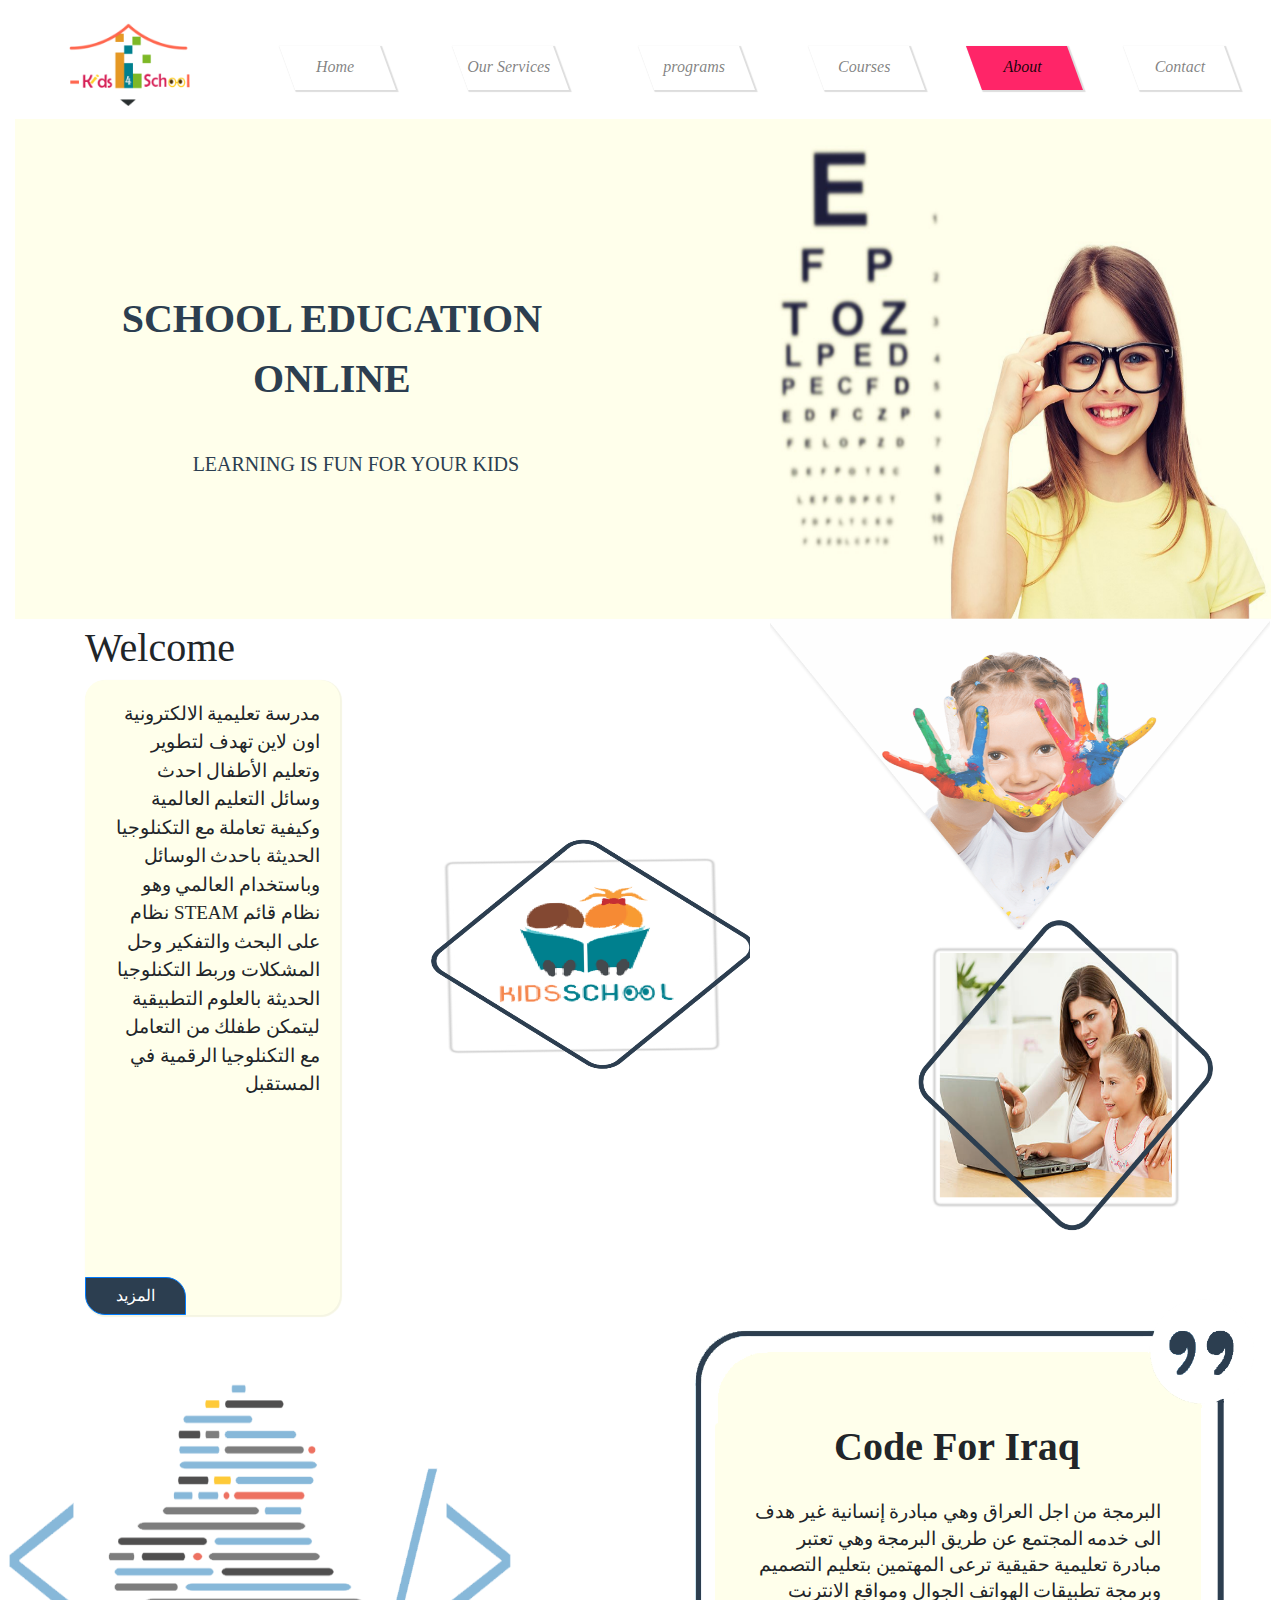
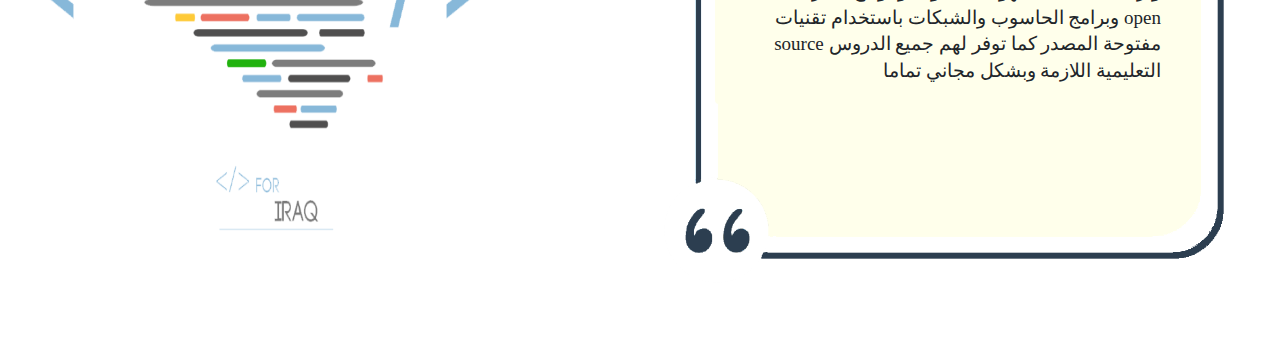
==== other page/about.html @ fe158fff "design about page for website" ====
<!doctype html>
<html lang="en">

<head>
    <!-- Required meta tags -->
    <meta charset="utf-8">
    <meta name="viewport" content="width=device-width, initial-scale=1, shrink-to-fit=no">

    <!--  CSS link -->
    <link rel="stylesheet" href="../layout/css/bootstrap.min.css">
    <link rel="stylesheet" href="../layout/css/main.css">
    <link rel="stylesheet" href="../layout/css/responsive.css">
    <title>Home</title>
</head>

<body>

    <!--start navbar -->
    <nav class="navbar navbar-expand-lg navbar-light bg-light">
        <a class="navbar-brand"> <img src="../layout/image/logo-1.png" alt=""></a>
        <button class="navbar-toggler" type="button" data-toggle="collapse" data-target="#navbarSupportedContent" aria-controls="navbarSupportedContent" aria-expanded="false" aria-label="Toggle navigation">
      <span class="navbar-toggler-icon"></span>
    </button>

        <div class="collapse navbar-collapse" id="navbarSupportedContent">
            <ul class="navbar-nav mr-auto">
                <li class="nav-item ">
                    <a class="nav-link" href="../index.html"><span class="parallelogram"></span><p class="txt">Home</p> </a>
                </li>
                <li class="nav-item">
                    <a class="nav-link" href="#"><span class="parallelogram "></span> <p class="txt">Our Services</p></span></a>
                </li>
                <li class="nav-item">
                    <a class="nav-link" href="#"><span class="parallelogram"></span> <p class="txt">programs</p></span></a>
                </li>
                <li class="nav-item">
                    <a class="nav-link" href="#"><span class="parallelogram"></span> <p class="txt">Courses</p></span></a>
                </li>
                <li class="nav-item active">
                    <a class="nav-link" href="#"><span class="parallelogram-active"></span> <p class="txt">About</p></span></a>
                </li>
                <li class="nav-item">
                    <a class="nav-link" href="#"><span class="parallelogram"></span> <p class="txt">Contact</p></span></a>
                </li>

            </ul>

        </div>
    </nav>
    <!--end navbar-->
    <!--start silder  -->
    <div class="container-fluid">
        <div class="slider-about">
            <div class="row">
                <div class="col-lg-1"></div>
                <div class="col-md-6 col-lg-6 col-sm-6">
                    <div class="overlay justify-content-sm-center">
                        <span class="title">
                        SCHOOL EDUCATION
                        <br>
                      <center>ONLINE</center>  
                 </span>
                        <p class="txt-overlay">
                            LEARNING IS FUN FOR YOUR KIDS
                        </p>
                    </div>
                </div>

                <img src="../layout/image/Image -1.png" alt="">
            </div>

        </div>
    </div>
    <!--end silder-->
    <!--start card-->
    <div class="card_about">
        <div class="container">
            <div class="row">

                <div class="col-sm-6 col-lg-3">
                    <div class="card_info">
                        <span class="title"><h1> Welcome</h1></span>
                        <div class="card">
                            <div class="card-body">
                                <p>
                                    مدرسة تعليمية الالكترونية اون لاين تهدف لتطوير وتعليم الأطفال احدث وسائل التعليم العالمية وكيفية تعاملة مع التكنلوجيا الحديثة باحدث الوسائل وباستخدام العالمي وهو نظام STEAM نظام قائم على البحث والتفكير وحل المشكلات وربط التكنلوجيا الحديثة بالعلوم التطبيقية
                                    ليتمكن طفلك من التعامل مع التكنلوجيا الرقمية في المستقبل
                                    <br>
                                    <br>
                                    <br>
                                    <br>
                                    <br>
                                    <br>
                                </p>



                            </div>

                            <button type="button" class="btn btn-primary">المزيد</button>
                        </div>
                    </div>
                </div>
                <div class="col-sm-6 col-lg-4">
                    <div class="card_img">
                        <div class="card">
                            <div class="card-body">

                                <img src="../layout/image/4.png"> </div>
                        </div>
                    </div>
                </div>
                <div class="col-sm-6 col-lg-4">
                    <div class="card_img2">
                        <div class="card">
                            <div class="card-body">
                                <img src="../layout/image/1.png" alt="">
                                <div class="img2">
                                    <img src="../layout/image/3.png" alt="">
                                </div>

                            </div>
                        </div>
                    </div>
                </div>
            </div>
        </div>
        <!--about code for iraq start -->
        <div class="code_info">
            <div class="container">
                <div class="row">
                    <div class="col-lg-6 col-sm-6">
                        <div class="logo">
                            <img src="../layout/image/asset-5.png" alt="">
                        </div>
                    </div>
                    <div class="col-lg-6 col-sm-6">
                        <div class="card-about-code">
                            <img src="../layout/image/11.png" alt="">
                        </div>
                        <div class="card">
                            <h1>Code For Iraq</h1>

                            <div class="card-body">
                                البرمجة من اجل العراق وهي مبادرة إنسانية غير هدف الى خدمه المجتمع عن طريق البرمجة وهي تعتبر مبادرة تعليمية حقيقية ترعى المهتمين بتعليم التصميم وبرمجة تطبيقات الهواتف الجوال ومواقع الانترنت وبرامج الحاسوب والشبكات باستخدام تقنيات open source مفتوحة المصدر
                                كما توفر لهم جميع الدروس التعليمية اللازمة وبشكل مجاني تماما
                            </div>
                        </div>
                    </div>

                </div>
            </div>
        </div>
---- layout/css/main.css ----
/*colors
1-#FF2568
2- #D72258
3-
4-
5-
*/


/* home style */


/*start navbar */

.navbar-expand-lg {
    background-color: #FFFFFF !important;
    margin-left: 50px;
    margin-right: 50px;
    padding-left: 15px;
    padding-right: 15px
}

.navbar-expand-lg .navbar-brand img {
    width: 130px;
}

.navbar-expand-lg .nav-item .nav-link {
    text-align: center;
}

.navbar-expand-lg .nav-item .nav-link .parallelogram-active {
    position: absolute;
    width: 100.95px;
    height: 44.08px;
    transform: skew(20deg);
    background-color: #FF2568;
    box-shadow: 1px 1px 1px 1px #DDD;
    margin-top: 23px;
}

.navbar-expand-lg .nav-item .nav-link .parallelogram {
    position: absolute;
    width: 100.95px;
    height: 44.08px;
    margin-top: 23px;
    transform: skew(20deg);
    background-color: #FFFFFF;
    box-shadow: 1px 1px 1px 1px #DDD;
}

.navbar-expand-lg .nav-item .txt {
    font-style: oblique;
    font-family: Hacen Promoter;
    margin-top: 32px;
    position: relative;
    margin-left: 97px;
}


/*start silder */

.slider img {
    width: 100%;
    height: 500px;
}

.slider .overlay {
    position: absolute;
    top: 170px;
}

.slider .overlay .title {
    font-size: 40px;
    font-weight: 900;
    font-family: Cooper;
    color: #2C3E50;
}

.slider .overlay .txt-overlay {
    font-family: Ebrima;
    font-size: 20px;
    top: 160px;
    position: absolute;
    color: #2C3E50;
    margin-left: 71px;
}


/*start home card */

.card_project {
    margin-top: -67px;
}

.card_project .card {
    border-radius: 10px;
    box-shadow: 2.5px 2.5px 2.5px 2.5px #ddd;
    margin-bottom: 20px;
    width: 300px;
    height: 200px;
    margin-left: -12px;
}

.card_project .card .card-body img {
    width: 300px;
    height: 200px;
    margin-right: 12px;
    margin-top: -10px;
}


/*===========================================================================================*/


/*start about page */


/*start slider-about */

.slider-about {
    background-color: #ffffeb;
}

.slider-about img {
    width: 41%;
    height: 500px;
}

.slider-about .overlay {
    position: absolute;
    top: 170px;
}

.slider-about .overlay .title {
    font-size: 40px;
    font-weight: 900;
    font-family: Cooper;
    color: #2C3E50;
}

.slider-about .overlay .txt-overlay {
    font-family: Ebrima;
    font-size: 20px;
    top: 160px;
    position: absolute;
    color: #2C3E50;
    margin-left: 71px;
}


/* end slider-about */


/*start card-info */

.card_about .card_info {
    margin-top: 5px;
}

.card_about .card_info .title {
    font-weight: bold;
    font-family: Cooper;
}

.card_about .card_info .card {
    border: 0px;
    box-shadow: 1px 1px 1px 1px #f5f5e3;
    background-color: #ffffeb;
    border-radius: 20px;
}

.card_about .card_info .card .card-body {
    text-align: end;
    font-style: normal;
    font-size: 19px;
    font-family: Hacen Liner XXL;
    padding-left: 23px;
}

.card_about .card_info .card .btn-primary {
    width: 101px;
    background-color: #2C3E50 !important;
    border-radius: 0px 20px 0px 20px;
    color: #ffffff;
}

.card_about .card_img .card {
    border: 0px;
}

.card_about .card_img .card .card-body img {
    width: 343px;
    height: 245px;
    margin-top: 193px;
    margin-left: 28px;
}

.card_about .card_img2 .card {
    border: 0px;
}

.card_about .card_img2 .card .card-body img {
    width: 500px;
    margin-top: -21px;
    height: 312px;
    margin-left: 0px;
}

.card_about .card_img2 .card .card-body .img2 img {
    width: 297px;
    height: 320px;
    margin-top: -16px;
    margin-left: 146px;
}

.card_about .code_info .card-about-code img {
    width: 700px;
    margin-top: -70px;
    margin-left: -45px
}

.card_about .code_info .card {
    margin-top: -402px;
    margin-top: -522px;
    width: 484px;
    padding-left: 18px;
    padding-right: 18px;
    text-align: end;
    border: 0px;
    margin-left: 120px;
    background-color: #ffffeb;
    margin-left: 60px;
}

.card_about .code_info .card h1 {
    text-align: center;
    font-family: Cooper;
    font-weight: bold;
}

.card_about .code_info .card .card-body {
    font-size: 19px;
    font-family: Hacen Liner XXL;
    line-height: 26.4px;
    float: right;
}

.card_about .code_info .logo img {
    margin-top: 54px;
    width: 559px;
    margin-left: -93px;
    height: 481px;
}
---- layout/css/responsive.css ----
/*
 @media (min-width: 320px) and (max-width: 480px) {
    
  }
@media (min-width: 481px) and (max-width: 767px) { 
  }
@media (min-width: 768px) and (max-width: 1024px) {
    } 
 @media (min-width: 993px) and (max-width: 1200px){
 }

*/


/* start navbar */

@media (min-width: 320px) and (max-width: 480px) {
    .navbar-expand-lg {
        background-color: #FFFFFF !important;
        margin-left: 0px;
        margin-right: 0px;
        padding-left: 0px;
        padding-right: 0px
    }
    .navbar-expand-lg .nav-item .nav-link {
        text-align: left;
        margin-left: -52px;
    }
    .navbar-expand-lg .nav-item .txt {
        font-style: inherit;
        margin-top: 0px;
        color: #000;
    }
    .navbar-expand-lg .nav-item .nav-link .parallelogram-active {
        display: none;
    }
    .navbar-expand-lg .nav-item .nav-link .parallelogram {
        display: none;
    }
}

@media (min-width: 481px) and (max-width: 767px) {
    .navbar-expand-lg {
        background-color: #FFFFFF !important;
        margin-left: 0px;
        margin-right: 0px;
        padding-left: 0px;
        padding-right: 0px
    }
    .navbar-expand-lg .nav-item .nav-link {
        text-align: left;
        margin-left: -52px;
    }
    .navbar-expand-lg .nav-item .txt {
        font-style: inherit;
        margin-top: 0px;
        color: #000;
    }
    .navbar-expand-lg .nav-item .nav-link .parallelogram-active {
        display: none;
    }
    .navbar-expand-lg .nav-item .nav-link .parallelogram {
        display: none;
    }
}

@media (min-width: 768px) and (max-width: 1024px) {
    .navbar-expand-lg {
        background-color: #FFFFFF !important;
        margin-left: 0px;
        margin-right: 0px;
        padding-left: 0px;
        padding-right: 0px
    }
    .navbar-expand-lg .nav-item .nav-link {
        text-align: left;
        margin-left: -52px;
    }
    .navbar-expand-lg .nav-item .txt {
        font-style: inherit;
        margin-top: 0px;
        color: #000;
    }
    .navbar-expand-lg .nav-item .nav-link .parallelogram-active {
        display: none;
    }
    .navbar-expand-lg .nav-item .nav-link .parallelogram {
        display: none;
    }
}


/*end navbar */


/*============================================================================================*/


/*start home body */

@media (min-width: 320px) and (max-width: 480px) {
    .slider img {
        width: 100%;
        height: 300px;
    }
    .slider .overlay {
        position: absolute;
        top: 300px;
    }
    .slider .overlay .title {
        font-size: 27px;
        font-weight: 900;
        font-family: Cooper;
        color: #2C3E50;
        text-align: center;
    }
    .slider .overlay .txt-overlay {
        font-family: Ebrima;
        font-size: 19px;
        padding-left: 15px;
        padding-right: 15px;
        top: 100px;
        position: absolute;
        color: #2C3E50;
        margin-left: 2px;
    }
}

@media (min-width: 768px) and (max-width: 1024px) {
    .slider .overlay {
        position: absolute;
        top: 200px;
    }
    .slider .overlay .title {
        font-size: 27px;
        font-weight: 900;
        font-family: Cooper;
        color: #2C3E50;
        text-align: center;
    }
    .slider .overlay .txt-overlay {
        font-family: Ebrima;
        font-size: 19px;
        top: 100px;
        position: absolute;
        color: #2C3E50;
        margin-left: 2px;
    }
}


/*end navbar */


/*==================================================================================================*/


/*start home card */

@media (min-width: 320px) and (max-width: 480px) {
    .card_project {
        margin-left: 15px;
        margin-right: 15px;
        margin-top: 200px;
    }
    .card_project .card {
        border-radius: 10px;
        box-shadow: 2.5px 2.5px 2.5px 2.5px #ddd;
        margin-bottom: 20px;
        margin-left: -12px;
        width: 250px;
        height: 250px;
    }
    .card_project .card .card-body img {
        width: 240px;
        height: 230px;
        margin-right: 12px;
        margin-top: -10px;
    }
}

@media (min-width: 481px) and (max-width: 767px) {
    .card_project {
        margin-left: 15px;
        margin-right: 15px;
        margin-top: -20px;
    }
    .card_project .card {
        border-radius: 10px;
        box-shadow: 2.5px 2.5px 2.5px 2.5px #ddd;
        margin-bottom: 20px;
        margin-left: 0px;
    }
    .card_project .card .card-body img {
        margin-right: 0px;
        margin-top: -10px;
    }
}
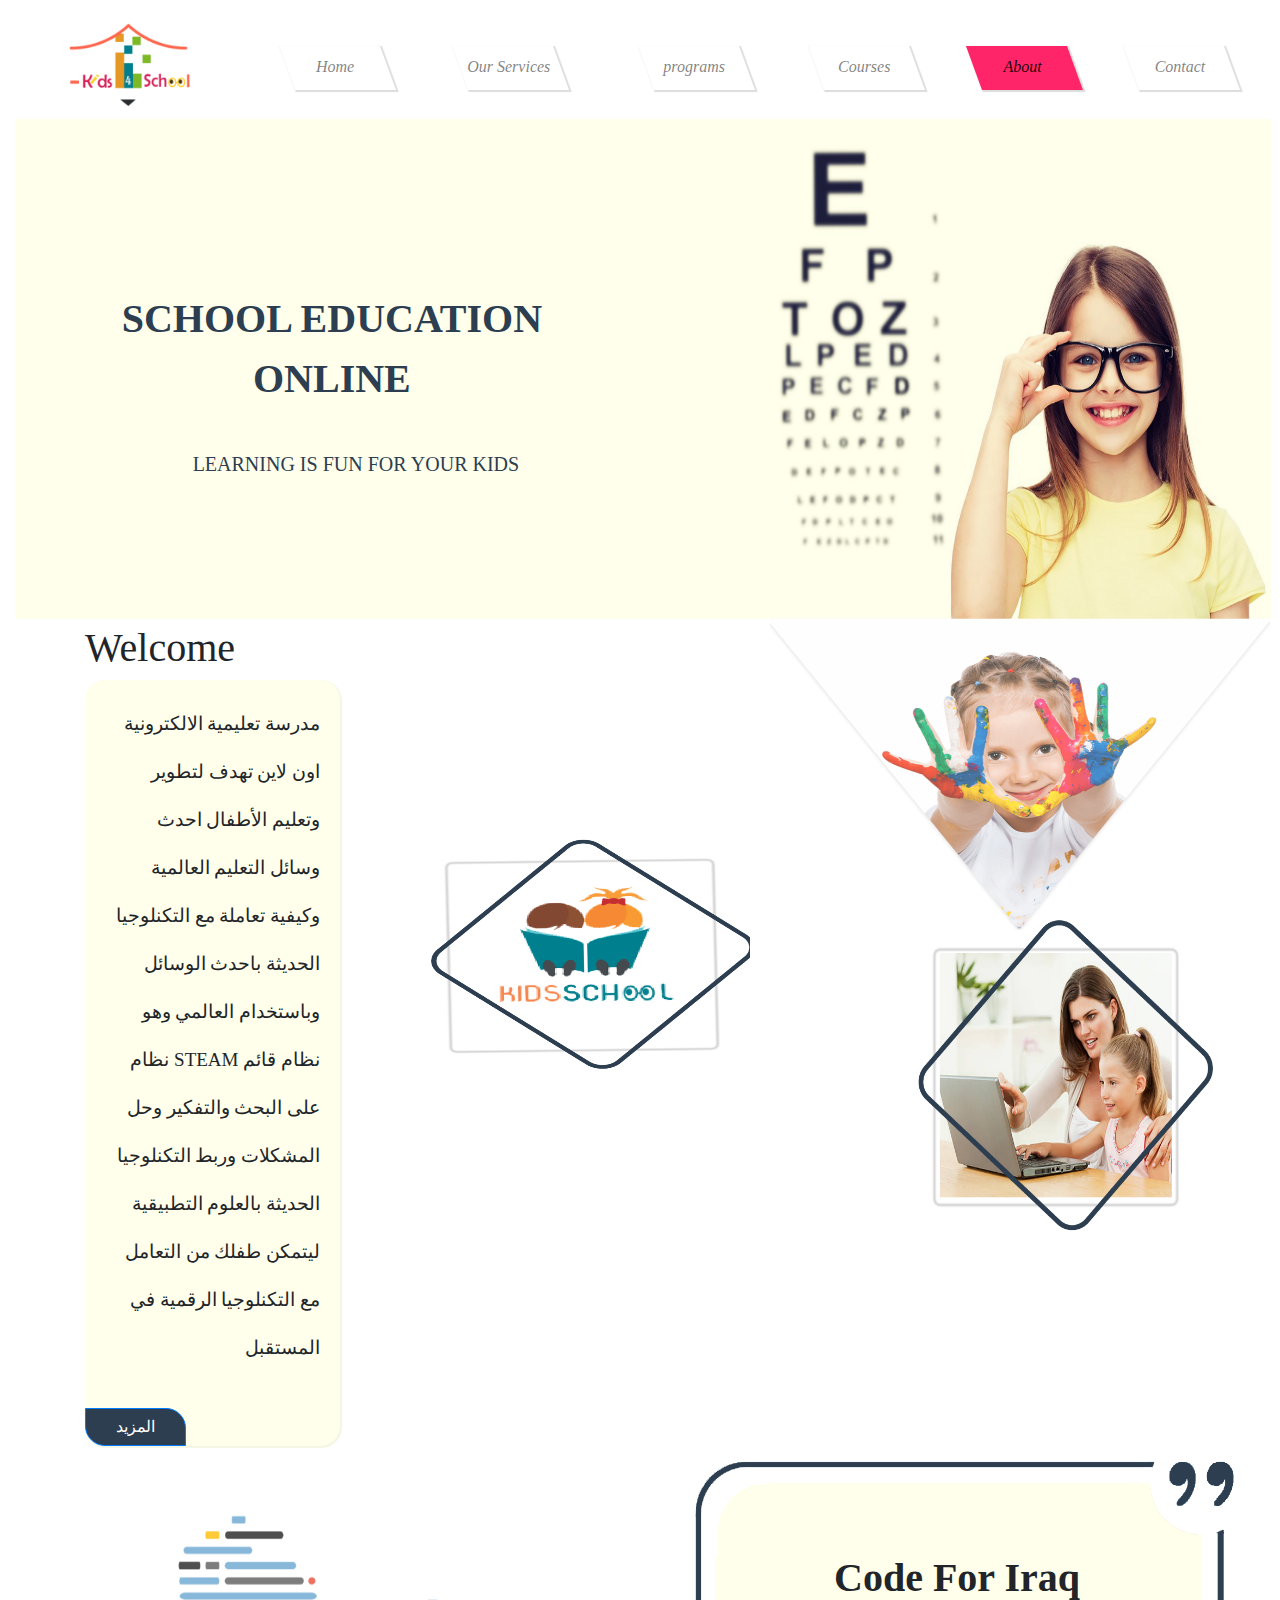
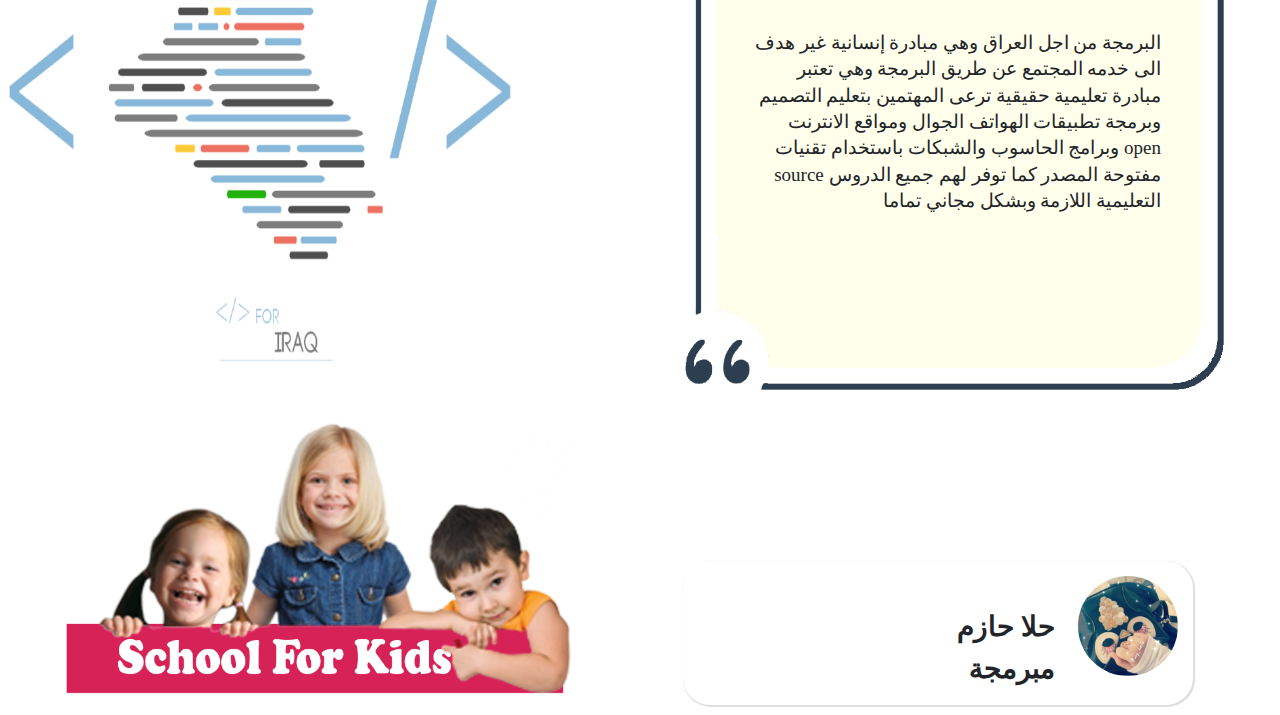
==== commit 160be5e5: "complate responsive" ====
--- a/other page/about.html
+++ b/other page/about.html
@@ -77,7 +77,7 @@
         <div class="container">
             <div class="row">
 
-                <div class="col-sm-6 col-lg-3">
+                <div class="col-sm-6 col-lg-3 col-md-6">
                     <div class="card_info">
                         <span class="title"><h1> Welcome</h1></span>
                         <div class="card">
@@ -85,12 +85,7 @@
                                 <p>
                                     مدرسة تعليمية الالكترونية اون لاين تهدف لتطوير وتعليم الأطفال احدث وسائل التعليم العالمية وكيفية تعاملة مع التكنلوجيا الحديثة باحدث الوسائل وباستخدام العالمي وهو نظام STEAM نظام قائم على البحث والتفكير وحل المشكلات وربط التكنلوجيا الحديثة بالعلوم التطبيقية
                                     ليتمكن طفلك من التعامل مع التكنلوجيا الرقمية في المستقبل
-                                    <br>
-                                    <br>
-                                    <br>
-                                    <br>
-                                    <br>
-                                    <br>
+
                                 </p>
 
 
@@ -101,7 +96,7 @@
                         </div>
                     </div>
                 </div>
-                <div class="col-sm-6 col-lg-4">
+                <div class="col-sm-6 col-lg-4 col-md-6">
                     <div class="card_img">
                         <div class="card">
                             <div class="card-body">
@@ -110,7 +105,7 @@
                         </div>
                     </div>
                 </div>
-                <div class="col-sm-6 col-lg-4">
+                <div class="col-sm-6 col-lg-4 col-md-6">
                     <div class="card_img2">
                         <div class="card">
                             <div class="card-body">
@@ -129,12 +124,12 @@
         <div class="code_info">
             <div class="container">
                 <div class="row">
-                    <div class="col-lg-6 col-sm-6">
+                    <div class="col-lg-6  col-md-6 col-sm-6">
                         <div class="logo">
                             <img src="../layout/image/asset-5.png" alt="">
                         </div>
                     </div>
-                    <div class="col-lg-6 col-sm-6">
+                    <div class="col-lg-6 col-sm-6 col-md-6">
                         <div class="card-about-code">
                             <img src="../layout/image/11.png" alt="">
                         </div>
@@ -150,4 +145,52 @@
 
                 </div>
             </div>
-        </div>+        </div>
+    </div>
+    <!-- end -->
+
+    <!-- start about footer-->
+    <div class="footer">
+        <div class="footer-card">
+            <div class="container-fluid">
+                <div class="row">
+                    <div class="col-lg-6 col-sm-6">
+                        <div class="card">
+                            <div class="logo-img">
+                                <img src="../layout/image/5.png" alt="">
+                            </div>
+                        </div>
+                    </div>
+                    <div class="col-lg-6 col-sm-6">
+                        <div class="info-card">
+                            <div class="tem-img">
+                                <img src="../layout/image/halaa.png" alt="">
+
+                            </div>
+                            <div class="tem-name">
+                                حلا حازم
+                                <br>
+                                <span>
+                                مبرمجة 
+                            </span>
+                            </div>
+
+                        </div>
+
+                    </div>
+                </div>
+            </div>
+        </div>
+    </div>
+
+
+
+    <!-- include js file -->
+    <script src="../layout/js/jquery-3.4.1.slim.min.js"></script>
+    <script src="../layout/js/popper.min.js"></script>
+    <script src="../layout/js/bootstrap.min.js"></script>
+    <script src="../layout/js/main.js"></script>
+
+</body>
+
+</html>--- a/layout/css/main.css
+++ b/layout/css/main.css
@@ -175,6 +175,7 @@
     font-size: 19px;
     font-family: Hacen Liner XXL;
     padding-left: 23px;
+    line-height: 48px;
 }
 
 .card_about .card_info .card .btn-primary {
@@ -250,4 +251,61 @@
     width: 559px;
     margin-left: -93px;
     height: 481px;
+}
+
+
+/* footer about  start */
+
+.footer {
+    position: static;
+    left: 0;
+    bottom: 0;
+    width: 100%;
+    text-align: center;
+}
+
+.footer-card {
+    margin-top: 40px;
+}
+
+.footer-card .card {
+    border: 0px;
+}
+
+.footer-card .card .logo-img img {
+    width: 85%;
+}
+
+.footer-card .info-card {
+    width: 510px;
+    margin-right: 72px;
+    float: right;
+    margin-bottom: 10px;
+    box-shadow: 1px 1px 1px 1px #ddd;
+    padding: 15px;
+    margin-top: 140px;
+    border-radius: 27px;
+}
+
+.footer-card .info-card .tem-img img {
+    border-radius: 50%;
+    width: 100px;
+    float: right;
+}
+
+.footer-card .info-card .tem-name {
+    float: right;
+    font-weight: bold;
+    font-size: 28px;
+    margin-right: 23px;
+    /* text-align: center; */
+    margin-top: 30px;
+    font-family: Hacen Promoter;
+}
+
+.footer-card .info-card .tem-name span {
+    float: right;
+    font-weight: bolder;
+    font-size: 28px;
+    font-family: Hacen Promoter;
 }--- a/layout/css/responsive.css
+++ b/layout/css/responsive.css
@@ -195,4 +195,164 @@
         margin-right: 0px;
         margin-top: -10px;
     }
-}+}
+
+
+/*========================================================================================*/
+
+
+/*start about page */
+
+
+/*start silder */
+
+@media (min-width: 320px) and (max-width: 480px) {
+    .slider-about img {
+        width: 100%;
+        height: 300px;
+    }
+    .slider-about .overlay {
+        position: absolute;
+        top: 300px;
+    }
+    .slider-about .overlay .title {
+        font-size: 27px;
+        font-weight: 900;
+        font-family: Cooper;
+        color: #2C3E50;
+        text-align: center;
+    }
+    .slider-about .overlay .txt-overlay {
+        font-family: Ebrima;
+        font-size: 19px;
+        padding-left: 15px;
+        padding-right: 15px;
+        top: 100px;
+        position: absolute;
+        color: #2C3E50;
+        margin-left: 2px;
+    }
+}
+
+@media (min-width: 768px) and (max-width: 1024px) {
+    .slider-about .overlay {
+        position: absolute;
+        top: 200px;
+    }
+    .slider-about .overlay .title {
+        font-size: 27px;
+        font-weight: 900;
+        font-family: Cooper;
+        color: #2C3E50;
+        text-align: center;
+    }
+    .slider-about .overlay .txt-overlay {
+        font-family: Ebrima;
+        font-size: 19px;
+        top: 100px;
+        position: absolute;
+        color: #2C3E50;
+        margin-left: 2px;
+    }
+}
+
+
+/*start card about */
+
+@media (min-width: 320px) and (max-width: 480px) {
+    .card_about {
+        margin-top: 221px;
+    }
+    .card_about .card_info {
+        margin-top: 5px;
+        padding-left: 10px;
+    }
+    .card_about .card_info .card {
+        border: 0px;
+        box-shadow: 1px 1px 1px 1px #f5f5e3;
+        background-color: #ffffeb;
+        border-radius: 20px;
+    }
+    .card_about .card_info .card .card-body {
+        text-align: end;
+        font-style: normal;
+        font-size: 19px;
+        font-family: Hacen Liner XXL;
+        padding-left: 23px;
+        line-height: 48px;
+    }
+    .card_about .card_info .card .btn-primary {
+        width: 101px;
+        background-color: #2C3E50 !important;
+        border-radius: 0px 20px 0px 20px;
+        color: #ffffff;
+    }
+    .card_about .card_img .card {
+        border: 0px;
+    }
+    .card_about .card_img .card .card-body img {
+        width: 220px;
+        height: 245px;
+        margin-top: 32px;
+        margin-left: 26px;
+    }
+    .card_about .card_img2 .card {
+        border: 0px;
+    }
+    .card_about .card_img2 .card .card-body img {
+        width: 274px;
+    }
+    .card_about .card_img2 .card .card-body .img2 img {
+        margin-top: 12px;
+        margin-left: 0px;
+        width: 275px;
+        height: 266px;
+    }
+    .card_about .code_info .card-about-code img {
+        width: 350px;
+        margin-top: -29px;
+        height: 800px;
+    }
+    .card_about .code_info .card-about-code {
+        margin-left: 15px;
+        margin-right: 15px;
+    }
+    .card_about .code_info .card {
+        margin-top: -656px;
+        width: 202px;
+        padding-left: 0px;
+        padding-right: 0px;
+        text-align: end;
+        border: 0px;
+        margin-left: 120px;
+        background-color: #ffffeb;
+        margin-left: 50px;
+    }
+    .footer-card .info-card {
+        width: 290px;
+        margin-right: 72px;
+        float: right;
+        margin-bottom: 10px;
+        box-shadow: 1px 1px 1px 1px #ddd;
+        padding: 8px;
+        margin-top: 19px;
+        border-radius: 27px;
+        float: right;
+        margin-left: -2px;
+        position: absolute;
+    }
+    .card_about .code_info .logo img {
+        margin-top: -10px;
+        width: 318px;
+        margin-left: 0px;
+        height: 315px;
+        padding-left: 10px;
+        padding-right: 10px;
+    }
+}
+
+@media (min-width: 481px) and (max-width: 767px) {}
+
+@media (min-width: 768px) and (max-width: 1024px) {}
+
+@media (min-width: 993px) and (max-width: 1200px) {}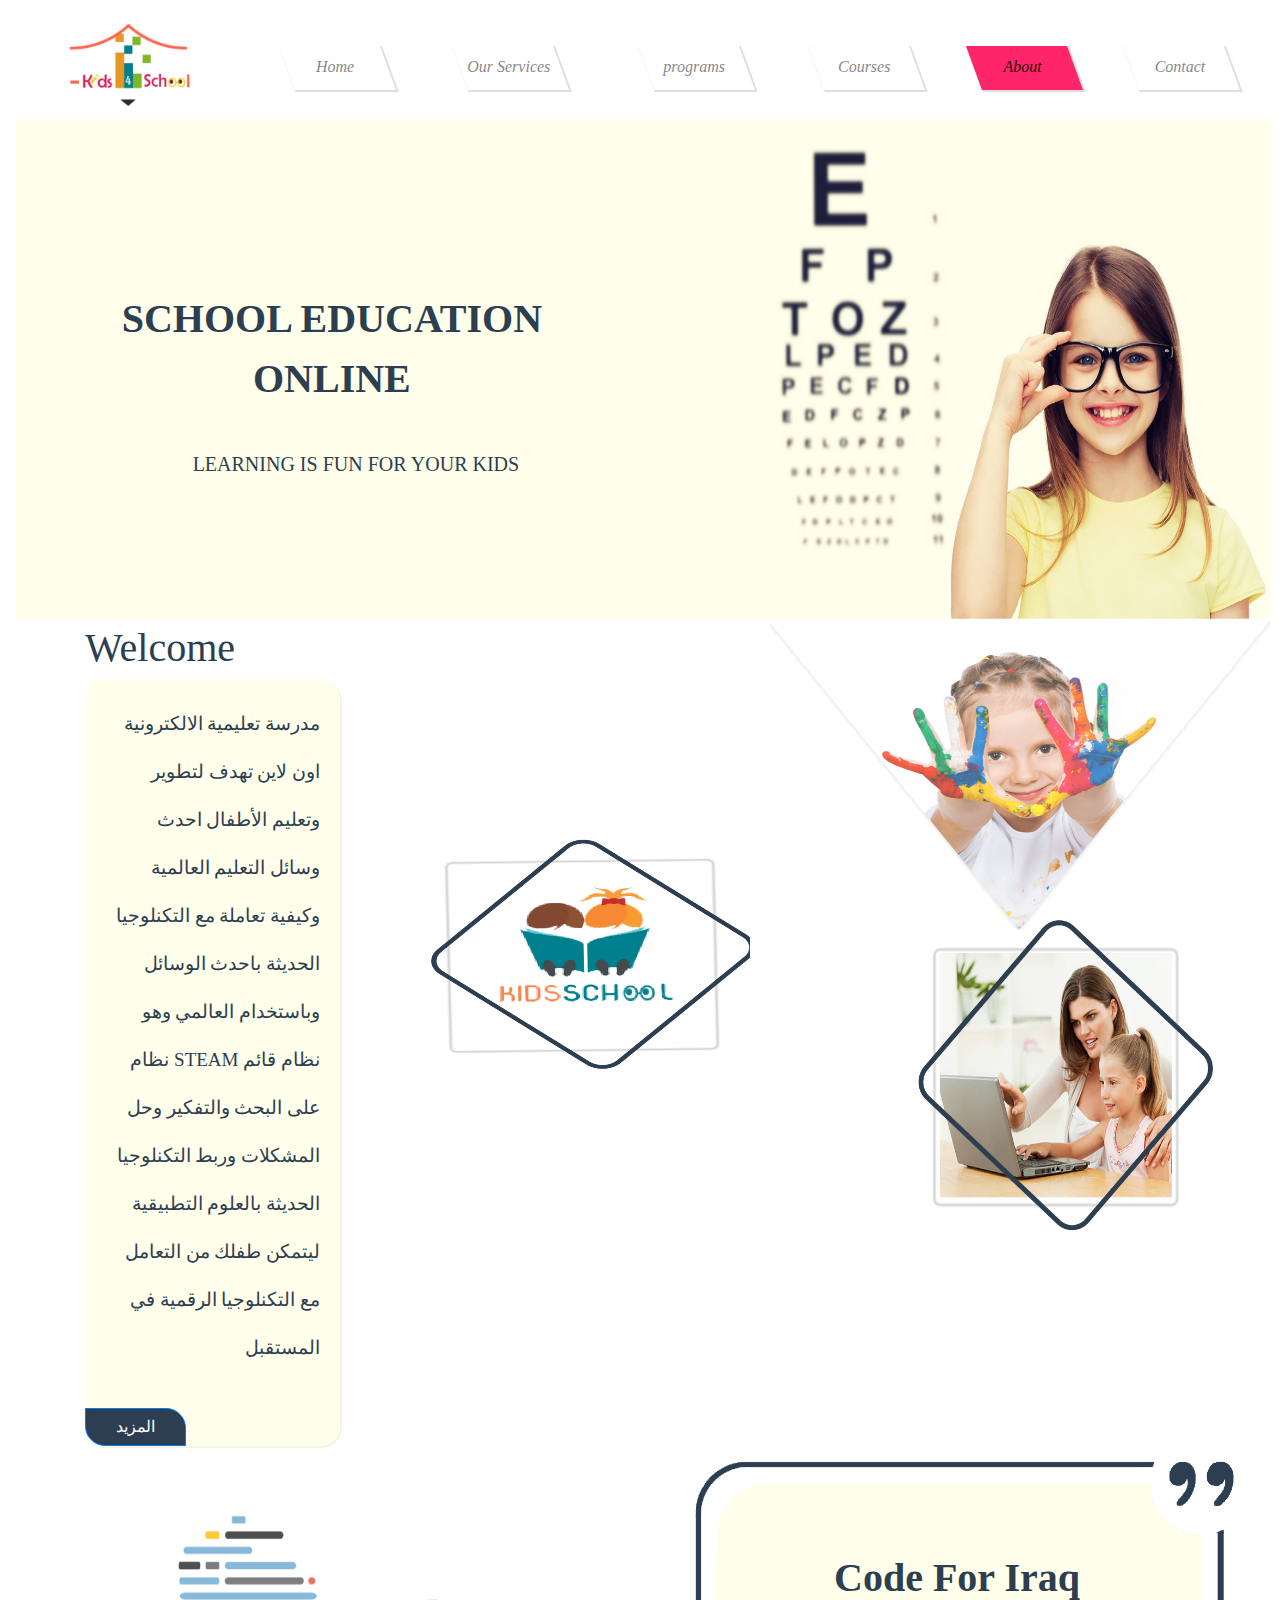
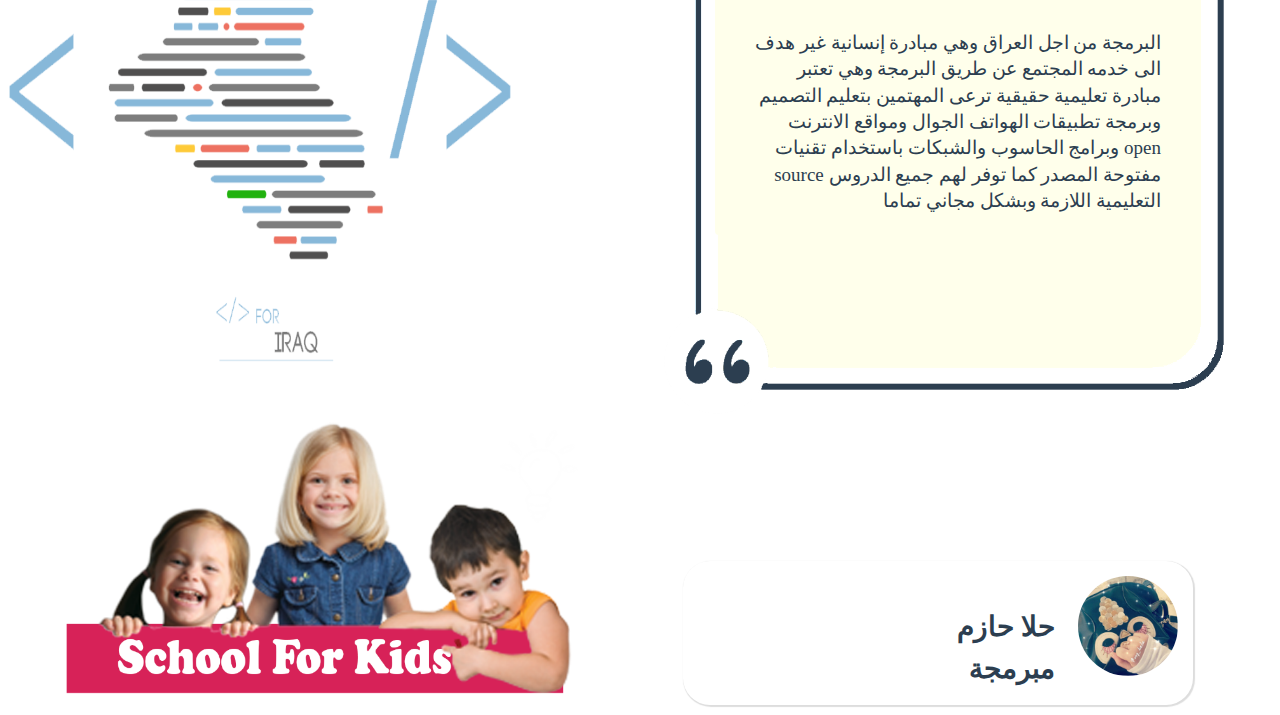
==== commit 46f80659: "complate contact page and program" ====
--- a/other page/about.html
+++ b/other page/about.html
@@ -8,6 +8,7 @@
 
     <!--  CSS link -->
     <link rel="stylesheet" href="../layout/css/bootstrap.min.css">
+    <link rel="stylesheet" href="../layout/css/font-awesome.min.css">
     <link rel="stylesheet" href="../layout/css/main.css">
     <link rel="stylesheet" href="../layout/css/responsive.css">
     <title>Home</title>
@@ -28,7 +29,7 @@
                     <a class="nav-link" href="../index.html"><span class="parallelogram"></span><p class="txt">Home</p> </a>
                 </li>
                 <li class="nav-item">
-                    <a class="nav-link" href="#"><span class="parallelogram "></span> <p class="txt">Our Services</p></span></a>
+                    <a class="nav-link" href="our_service.html"><span class="parallelogram "></span> <p class="txt">Our Services</p></span></a>
                 </li>
                 <li class="nav-item">
                     <a class="nav-link" href="#"><span class="parallelogram"></span> <p class="txt">programs</p></span></a>
@@ -37,10 +38,10 @@
                     <a class="nav-link" href="#"><span class="parallelogram"></span> <p class="txt">Courses</p></span></a>
                 </li>
                 <li class="nav-item active">
-                    <a class="nav-link" href="#"><span class="parallelogram-active"></span> <p class="txt">About</p></span></a>
+                    <a class="nav-link" href="about.html"><span class="parallelogram-active"></span> <p class="txt">About</p></span></a>
                 </li>
                 <li class="nav-item">
-                    <a class="nav-link" href="#"><span class="parallelogram"></span> <p class="txt">Contact</p></span></a>
+                    <a class="nav-link" href="contact.html"><span class="parallelogram"></span> <p class="txt">Contact</p></span></a>
                 </li>
 
             </ul>
--- a/layout/css/main.css
+++ b/layout/css/main.css
@@ -6,6 +6,11 @@
 5-
 */
 
+body {
+    color: #2C3E50;
+    font-family: Ebrima;
+}
+
 
 /* home style */
 
@@ -73,15 +78,12 @@
     font-size: 40px;
     font-weight: 900;
     font-family: Cooper;
-    color: #2C3E50;
 }
 
 .slider .overlay .txt-overlay {
-    font-family: Ebrima;
     font-size: 20px;
     top: 160px;
     position: absolute;
-    color: #2C3E50;
     margin-left: 71px;
 }
 
@@ -135,15 +137,12 @@
     font-size: 40px;
     font-weight: 900;
     font-family: Cooper;
-    color: #2C3E50;
 }
 
 .slider-about .overlay .txt-overlay {
-    font-family: Ebrima;
     font-size: 20px;
     top: 160px;
     position: absolute;
-    color: #2C3E50;
     margin-left: 71px;
 }
 
@@ -308,4 +307,407 @@
     font-weight: bolder;
     font-size: 28px;
     font-family: Hacen Promoter;
+}
+
+
+/*=================================================================================================*/
+
+
+/* our services */
+
+
+/* silder our */
+
+.slider-our img {
+    width: 100%;
+    height: 500px;
+}
+
+.slider-our .overlay {
+    position: absolute;
+    top: 170px;
+}
+
+.slider-our .overlay .title {
+    font-size: 40px;
+    font-weight: 900;
+    font-family: Cooper;
+}
+
+.slider-our .img-our img {
+    height: 20%;
+    width: 10%;
+    margin-left: 72px;
+}
+
+.slider-our .img-our p {
+    margin-top: -115px;
+    margin-left: 132px;
+}
+
+.slider-our .overlay .txt-overlay {
+    font-family: Ebrima;
+    font-size: 32px;
+    top: 120px;
+    position: absolute;
+    color: #2C3E50;
+    margin-left: 130px;
+    font-style: inherit;
+    font-weight: initial;
+}
+
+
+/* end silder */
+
+
+/*start card our */
+
+.card-our {
+    margin: 2% auto;
+    border: 0px;
+}
+
+.card-our .card-body p {
+    font-weight: bold;
+    font-family: Cooper;
+    font-size: 19px;
+    color: #2C3E50;
+}
+
+.list-group-item {
+    position: relative;
+    display: block;
+    padding: 0.2rem 0.14rem;
+    background-color: #fff;
+    border: 0px;
+}
+
+.list-group-item .rectangle {
+    height: 72px;
+    width: 214px;
+    background-color: #23C2CA;
+    box-shadow: 2px 2px 2px 2px #ddd;
+    border-radius: 38px 27px 27px 40px;
+}
+
+.list-group-item .rectangle img {
+    border-radius: 50%;
+    width: 50px;
+    height: 54px;
+    margin-left: 159px;
+    margin-top: 8px;
+}
+
+.list-group-item .rectangle span {
+    margin-top: 22px;
+    position: absolute;
+    margin-left: -157px;
+    color: #000;
+    font-family: Cooper;
+    font-size: 15px;
+}
+
+.list-group-item .triangle-left {
+    width: 0;
+    height: 0;
+    border-top: 43px solid transparent;
+    border-right: 111px solid #1BA5AC;
+    border-bottom: 42px solid transparent;
+    margin-top: -79px;
+    margin-left: -65px;
+    border-radius: 46px;
+}
+
+.list-group-item .flag {
+    width: 45px;
+    height: 81px;
+    padding-top: -3px;
+    position: relative;
+    background: #fff;
+    transform: rotate(90deg);
+    border: 56px;
+    border-radius: 27px 27px 3px 3px;
+    margin-top: -84px;
+    margin-left: -22px;
+}
+
+.list-group-item .flag p {
+    color: #000;
+    transform: rotate(270deg);
+    font-size: 25px;
+    font-weight: bold;
+    font-family: unset;
+    margin-left: 13px;
+    position: absolute;
+    margin-right: 4px;
+    margin-top: 19px;
+}
+
+.list-group-item .flag:after {
+    content: "";
+    position: absolute;
+    left: 0;
+    bottom: 0;
+    width: 0;
+    height: 0;
+    border-bottom: 32px solid #fff;
+    border-left: 23px solid #00000001;
+    border-right: 23px solid #00000001;
+}
+
+.list-group-item .rectangle2 {
+    height: 72px;
+    width: 214px;
+    background-color: #FCB606;
+    box-shadow: 0px 0px 2px 2px #ddd;
+    border-radius: 38px 27px 27px 40px;
+    transform: rotate(180deg);
+}
+
+.list-group-item .rectangle2 img {
+    border-radius: 50%;
+    width: 50px;
+    height: 54px;
+    margin-left: 159px;
+    margin-top: 8px;
+    transform: rotate(180deg);
+}
+
+.list-group-item .rectangle2 span {
+    margin-top: 22px;
+    position: absolute;
+    margin-left: -161px;
+    color: #000;
+    font-family: Cooper;
+    font-size: 15px;
+    transform: rotate(180deg);
+}
+
+.list-group-item .triangle-left2 {
+    width: 0;
+    height: 0;
+    border-top: 43px solid transparent;
+    border-right: 111px solid #E8A704;
+    ;
+    border-bottom: 42px solid transparent;
+    margin-top: -69px;
+    margin-left: -65px;
+    border-radius: 46px;
+}
+
+.list-group-item .flag2 {
+    width: 45px;
+    height: 81px;
+    padding-top: -3px;
+    position: relative;
+    background: #fff;
+    transform: rotate(90deg);
+    border: 56px;
+    border-radius: 27px 27px 3px 3px;
+    margin-top: -84px;
+    margin-left: -22px;
+}
+
+.list-group-item .flag2 p {
+    font-size: 25px;
+    color: #B78300;
+    ;
+    font-weight: bold;
+    font-family: unset;
+    margin-left: 15px;
+    position: absolute;
+    margin-right: 4px;
+    transform: rotate(89deg);
+    margin-top: 19px;
+}
+
+.list-group-item .flag2:after {
+    content: "";
+    position: absolute;
+    left: 0;
+    bottom: 0;
+    width: 0;
+    height: 0;
+    border-bottom: 32px solid #fff;
+    border-left: 23px solid #00000001;
+    border-right: 23px solid #00000001;
+}
+
+
+/*====================================================================================*/
+
+
+/*start contact */
+
+
+/* silder our */
+
+.slider-contact img {
+    width: 100%;
+    height: 500px;
+}
+
+.slider-contact .overlay {
+    position: absolute;
+    top: 170px;
+}
+
+.slider-contact .overlay .title {
+    font-size: 40px;
+    font-weight: 900;
+    font-family: Cooper;
+    color: #2C3E50;
+}
+
+.slider-contact .img-our img {
+    height: 20%;
+    width: 10%;
+    margin-left: 72px;
+}
+
+.slider-contact .img-our p {
+    margin-top: -115px;
+    margin-left: 132px;
+}
+
+.slider-contact .overlay .txt-overlay {
+    font-family: Ebrima;
+    font-size: 29px;
+    top: 128px;
+    position: absolute;
+    font-style: inherit;
+    font-weight: initial;
+}
+
+.slider-contact .overlay .contact-icon ul {
+    list-style: none;
+    display: flex;
+    margin-top: 70px;
+    margin-left: 36px;
+}
+
+.slider-contact .overlay .contact-icon .icons {
+    background-color: #31859C;
+    border-radius: 50%;
+    margin-left: 16px;
+    padding: 10px;
+}
+
+.slider-contact .overlay .contact-icon .icons i {
+    font-size: 1.5rem;
+    color: #fff;
+}
+
+.contact {
+    box-shadow: 1px 1px 1px 1px #ddd;
+    margin-top: -63px;
+    border-radius: 45px;
+    background-color: #fff;
+    position: relative;
+    margin-bottom: 23px;
+}
+
+.contact-inf .inf {
+    margin-left: 71px;
+    margin-top: 60px;
+    margin-bottom: 5px;
+    box-shadow: 1px 1px 1px 1px #ddd;
+    padding: 10px;
+    width: 390px;
+}
+
+.contact-inf h1 {
+    font-weight: bold;
+    font-family: Cooper;
+}
+
+.contact-inf .inf img {
+    width: 74px;
+    float: left;
+    margin-top: -23px;
+    margin-left: -24px;
+}
+
+.contact .contac-img .img img {
+    position: absolute;
+    position: absolute;
+    margin-top: 133px;
+    float: right;
+    margin-left: -449px;
+}
+
+.contact .contac-img .back-img img {
+    width: 100%;
+    height: 100%;
+    border-radius: 47px;
+}
+
+
+/*========================================================================================*/
+
+
+/*start prgram page */
+
+.slider-program img {
+    width: 100%;
+    height: 500px;
+}
+
+.slider-program .overlay {
+    position: absolute;
+    top: 170px;
+}
+
+.slider-program .overlay .title {
+    font-size: 40px;
+    font-weight: 900;
+    font-family: Cooper;
+    color: #2C3E50;
+}
+
+.slider-program .overlay .txt-overlay {
+    font-family: Ebrima;
+    font-size: 29px;
+    top: 71px;
+    position: absolute;
+    font-style: inherit;
+    font-weight: initial;
+}
+
+.program-title {
+    text-align: center;
+    font-family: Cooper;
+    font-weight: bold;
+}
+
+.card-program {
+    box-shadow: 1px 1px 1px 1px #ddd;
+    margin-top: 30px;
+    border-radius: 12px;
+    margin-bottom: 20px;
+    height: 306px;
+}
+
+.card-program .card-body img {
+    width: 307px;
+    box-shadow: 1px 1px 1px 1px #ddd;
+    margin-left: -32px;
+    background-color: #fff;
+    margin-top: -41px;
+    border-radius: 20px;
+    height: 230px;
+}
+
+.card-program .card-footer {
+    border: none;
+    background-color: #fff;
+    margin-bottom: 20px;
+}
+
+.card-program .card-footer .btn-primary {
+    width: 317px;
+    padding: 11px;
+    border-radius: 0px 22px 0px 18px;
+    margin-left: -31px;
+    background-color: #2C3E50;
 }--- a/layout/css/responsive.css
+++ b/layout/css/responsive.css
@@ -1,4 +1,4 @@
-/*
+        /*
  @media (min-width: 320px) and (max-width: 480px) {
     
   }
@@ -10,349 +10,818 @@
  }
 
 */
-
-
-/* start navbar */
-
-@media (min-width: 320px) and (max-width: 480px) {
-    .navbar-expand-lg {
-        background-color: #FFFFFF !important;
-        margin-left: 0px;
-        margin-right: 0px;
-        padding-left: 0px;
-        padding-right: 0px
-    }
-    .navbar-expand-lg .nav-item .nav-link {
-        text-align: left;
-        margin-left: -52px;
-    }
-    .navbar-expand-lg .nav-item .txt {
-        font-style: inherit;
-        margin-top: 0px;
-        color: #000;
-    }
-    .navbar-expand-lg .nav-item .nav-link .parallelogram-active {
-        display: none;
-    }
-    .navbar-expand-lg .nav-item .nav-link .parallelogram {
-        display: none;
-    }
-}
-
-@media (min-width: 481px) and (max-width: 767px) {
-    .navbar-expand-lg {
-        background-color: #FFFFFF !important;
-        margin-left: 0px;
-        margin-right: 0px;
-        padding-left: 0px;
-        padding-right: 0px
-    }
-    .navbar-expand-lg .nav-item .nav-link {
-        text-align: left;
-        margin-left: -52px;
-    }
-    .navbar-expand-lg .nav-item .txt {
-        font-style: inherit;
-        margin-top: 0px;
-        color: #000;
-    }
-    .navbar-expand-lg .nav-item .nav-link .parallelogram-active {
-        display: none;
-    }
-    .navbar-expand-lg .nav-item .nav-link .parallelogram {
-        display: none;
-    }
-}
-
-@media (min-width: 768px) and (max-width: 1024px) {
-    .navbar-expand-lg {
-        background-color: #FFFFFF !important;
-        margin-left: 0px;
-        margin-right: 0px;
-        padding-left: 0px;
-        padding-right: 0px
-    }
-    .navbar-expand-lg .nav-item .nav-link {
-        text-align: left;
-        margin-left: -52px;
-    }
-    .navbar-expand-lg .nav-item .txt {
-        font-style: inherit;
-        margin-top: 0px;
-        color: #000;
-    }
-    .navbar-expand-lg .nav-item .nav-link .parallelogram-active {
-        display: none;
-    }
-    .navbar-expand-lg .nav-item .nav-link .parallelogram {
-        display: none;
-    }
-}
-
-
-/*end navbar */
-
-
-/*============================================================================================*/
-
-
-/*start home body */
-
-@media (min-width: 320px) and (max-width: 480px) {
-    .slider img {
-        width: 100%;
-        height: 300px;
-    }
-    .slider .overlay {
-        position: absolute;
-        top: 300px;
-    }
-    .slider .overlay .title {
-        font-size: 27px;
-        font-weight: 900;
-        font-family: Cooper;
-        color: #2C3E50;
-        text-align: center;
-    }
-    .slider .overlay .txt-overlay {
-        font-family: Ebrima;
-        font-size: 19px;
-        padding-left: 15px;
-        padding-right: 15px;
-        top: 100px;
-        position: absolute;
-        color: #2C3E50;
-        margin-left: 2px;
-    }
-}
-
-@media (min-width: 768px) and (max-width: 1024px) {
-    .slider .overlay {
-        position: absolute;
-        top: 200px;
-    }
-    .slider .overlay .title {
-        font-size: 27px;
-        font-weight: 900;
-        font-family: Cooper;
-        color: #2C3E50;
-        text-align: center;
-    }
-    .slider .overlay .txt-overlay {
-        font-family: Ebrima;
-        font-size: 19px;
-        top: 100px;
-        position: absolute;
-        color: #2C3E50;
-        margin-left: 2px;
-    }
-}
-
-
-/*end navbar */
-
-
-/*==================================================================================================*/
-
-
-/*start home card */
-
-@media (min-width: 320px) and (max-width: 480px) {
-    .card_project {
-        margin-left: 15px;
-        margin-right: 15px;
-        margin-top: 200px;
-    }
-    .card_project .card {
-        border-radius: 10px;
-        box-shadow: 2.5px 2.5px 2.5px 2.5px #ddd;
-        margin-bottom: 20px;
-        margin-left: -12px;
-        width: 250px;
-        height: 250px;
-    }
-    .card_project .card .card-body img {
-        width: 240px;
-        height: 230px;
-        margin-right: 12px;
-        margin-top: -10px;
-    }
-}
-
-@media (min-width: 481px) and (max-width: 767px) {
-    .card_project {
-        margin-left: 15px;
-        margin-right: 15px;
-        margin-top: -20px;
-    }
-    .card_project .card {
-        border-radius: 10px;
-        box-shadow: 2.5px 2.5px 2.5px 2.5px #ddd;
-        margin-bottom: 20px;
-        margin-left: 0px;
-    }
-    .card_project .card .card-body img {
-        margin-right: 0px;
-        margin-top: -10px;
-    }
-}
-
-
-/*========================================================================================*/
-
-
-/*start about page */
-
-
-/*start silder */
-
-@media (min-width: 320px) and (max-width: 480px) {
-    .slider-about img {
-        width: 100%;
-        height: 300px;
-    }
-    .slider-about .overlay {
-        position: absolute;
-        top: 300px;
-    }
-    .slider-about .overlay .title {
-        font-size: 27px;
-        font-weight: 900;
-        font-family: Cooper;
-        color: #2C3E50;
-        text-align: center;
-    }
-    .slider-about .overlay .txt-overlay {
-        font-family: Ebrima;
-        font-size: 19px;
-        padding-left: 15px;
-        padding-right: 15px;
-        top: 100px;
-        position: absolute;
-        color: #2C3E50;
-        margin-left: 2px;
-    }
-}
-
-@media (min-width: 768px) and (max-width: 1024px) {
-    .slider-about .overlay {
-        position: absolute;
-        top: 200px;
-    }
-    .slider-about .overlay .title {
-        font-size: 27px;
-        font-weight: 900;
-        font-family: Cooper;
-        color: #2C3E50;
-        text-align: center;
-    }
-    .slider-about .overlay .txt-overlay {
-        font-family: Ebrima;
-        font-size: 19px;
-        top: 100px;
-        position: absolute;
-        color: #2C3E50;
-        margin-left: 2px;
-    }
-}
-
-
-/*start card about */
-
-@media (min-width: 320px) and (max-width: 480px) {
-    .card_about {
-        margin-top: 221px;
-    }
-    .card_about .card_info {
-        margin-top: 5px;
-        padding-left: 10px;
-    }
-    .card_about .card_info .card {
-        border: 0px;
-        box-shadow: 1px 1px 1px 1px #f5f5e3;
-        background-color: #ffffeb;
-        border-radius: 20px;
-    }
-    .card_about .card_info .card .card-body {
-        text-align: end;
-        font-style: normal;
-        font-size: 19px;
-        font-family: Hacen Liner XXL;
-        padding-left: 23px;
-        line-height: 48px;
-    }
-    .card_about .card_info .card .btn-primary {
-        width: 101px;
-        background-color: #2C3E50 !important;
-        border-radius: 0px 20px 0px 20px;
-        color: #ffffff;
-    }
-    .card_about .card_img .card {
-        border: 0px;
-    }
-    .card_about .card_img .card .card-body img {
-        width: 220px;
-        height: 245px;
-        margin-top: 32px;
-        margin-left: 26px;
-    }
-    .card_about .card_img2 .card {
-        border: 0px;
-    }
-    .card_about .card_img2 .card .card-body img {
-        width: 274px;
-    }
-    .card_about .card_img2 .card .card-body .img2 img {
-        margin-top: 12px;
-        margin-left: 0px;
-        width: 275px;
-        height: 266px;
-    }
-    .card_about .code_info .card-about-code img {
-        width: 350px;
-        margin-top: -29px;
-        height: 800px;
-    }
-    .card_about .code_info .card-about-code {
-        margin-left: 15px;
-        margin-right: 15px;
-    }
-    .card_about .code_info .card {
-        margin-top: -656px;
-        width: 202px;
-        padding-left: 0px;
-        padding-right: 0px;
-        text-align: end;
-        border: 0px;
-        margin-left: 120px;
-        background-color: #ffffeb;
-        margin-left: 50px;
-    }
-    .footer-card .info-card {
-        width: 290px;
-        margin-right: 72px;
-        float: right;
-        margin-bottom: 10px;
-        box-shadow: 1px 1px 1px 1px #ddd;
-        padding: 8px;
-        margin-top: 19px;
-        border-radius: 27px;
-        float: right;
-        margin-left: -2px;
-        position: absolute;
-    }
-    .card_about .code_info .logo img {
-        margin-top: -10px;
-        width: 318px;
-        margin-left: 0px;
-        height: 315px;
-        padding-left: 10px;
-        padding-right: 10px;
-    }
-}
-
-@media (min-width: 481px) and (max-width: 767px) {}
-
-@media (min-width: 768px) and (max-width: 1024px) {}
-
-@media (min-width: 993px) and (max-width: 1200px) {}+        /* start navbar */
+        
+        @media (min-width: 320px) and (max-width: 480px) {
+            .navbar-expand-lg {
+                background-color: #FFFFFF !important;
+                margin-left: 0px;
+                margin-right: 0px;
+                padding-left: 0px;
+                padding-right: 0px
+            }
+            .navbar-expand-lg .nav-item .nav-link {
+                text-align: left;
+                margin-left: -52px;
+            }
+            .navbar-expand-lg .nav-item .txt {
+                font-style: inherit;
+                margin-top: 0px;
+                color: #000;
+            }
+            .navbar-expand-lg .nav-item .nav-link .parallelogram-active {
+                display: none;
+            }
+            .navbar-expand-lg .nav-item .nav-link .parallelogram {
+                display: none;
+            }
+        }
+        
+        @media (min-width: 481px) and (max-width: 767px) {
+            .navbar-expand-lg {
+                background-color: #FFFFFF !important;
+                margin-left: 0px;
+                margin-right: 0px;
+                padding-left: 0px;
+                padding-right: 0px
+            }
+            .navbar-expand-lg .nav-item .nav-link {
+                text-align: left;
+                margin-left: -52px;
+            }
+            .navbar-expand-lg .nav-item .txt {
+                font-style: inherit;
+                margin-top: 0px;
+                color: #000;
+            }
+            .navbar-expand-lg .nav-item .nav-link .parallelogram-active {
+                display: none;
+            }
+            .navbar-expand-lg .nav-item .nav-link .parallelogram {
+                display: none;
+            }
+        }
+        
+        @media (min-width: 768px) and (max-width: 1024px) {
+            .navbar-expand-lg {
+                background-color: #FFFFFF !important;
+                margin-left: 0px;
+                margin-right: 0px;
+                padding-left: 0px;
+                padding-right: 0px
+            }
+            .navbar-expand-lg .nav-item .nav-link {
+                text-align: left;
+                margin-left: -52px;
+            }
+            .navbar-expand-lg .nav-item .txt {
+                font-style: inherit;
+                margin-top: 0px;
+                color: #000;
+            }
+            .navbar-expand-lg .nav-item .nav-link .parallelogram-active {
+                display: none;
+            }
+            .navbar-expand-lg .nav-item .nav-link .parallelogram {
+                display: none;
+            }
+        }
+        /*end navbar */
+        /*============================================================================================*/
+        /*start home body */
+        
+        @media (min-width: 320px) and (max-width: 480px) {
+            .slider img {
+                width: 100%;
+                height: 300px;
+            }
+            .slider .overlay {
+                position: absolute;
+                top: 300px;
+            }
+            .slider .overlay .title {
+                font-size: 27px;
+                font-weight: 900;
+                font-family: Cooper;
+                color: #2C3E50;
+                text-align: center;
+            }
+            .slider .overlay .txt-overlay {
+                font-family: Ebrima;
+                font-size: 19px;
+                padding-left: 15px;
+                padding-right: 15px;
+                top: 100px;
+                position: absolute;
+                color: #2C3E50;
+                margin-left: 2px;
+            }
+        }
+        
+        @media (min-width: 481px) and (max-width: 767px) {
+            .slider img {
+                width: 100%;
+                height: 300px;
+            }
+            .slider .overlay {
+                position: absolute;
+                top: 300px;
+                margin-left: 65px;
+                margin-right: 65px;
+            }
+            .slider .overlay .title {
+                font-size: 27px;
+                font-weight: 900;
+                font-family: Cooper;
+                color: #2C3E50;
+                text-align: center;
+            }
+            .slider .overlay .txt-overlay {
+                font-family: Ebrima;
+                font-size: 19px;
+                padding-left: 15px;
+                padding-right: 15px;
+                top: 100px;
+                position: absolute;
+                color: #2C3E50;
+                margin-left: 2px;
+            }
+        }
+        
+        @media (min-width: 768px) and (max-width: 1024px) {
+            .slider .overlay {
+                position: absolute;
+                top: 200px;
+            }
+            .slider .overlay .title {
+                font-size: 27px;
+                font-weight: 900;
+                font-family: Cooper;
+                color: #2C3E50;
+                text-align: center;
+            }
+            .slider .overlay .txt-overlay {
+                font-family: Ebrima;
+                font-size: 19px;
+                top: 100px;
+                position: absolute;
+                color: #2C3E50;
+                margin-left: 2px;
+            }
+        }
+        /*end navbar */
+        /*==================================================================================================*/
+        /*start home card */
+        
+        @media (min-width: 320px) and (max-width: 480px) {
+            .card_project {
+                margin-left: 15px;
+                margin-right: 15px;
+                margin-top: 200px;
+            }
+            .card_project .card {
+                border-radius: 10px;
+                box-shadow: 2.5px 2.5px 2.5px 2.5px #ddd;
+                margin-bottom: 20px;
+                margin-left: -12px;
+                width: 100%;
+                height: 250px;
+            }
+            .card_project .card .card-body img {
+                width: 100%;
+                height: 230px;
+                margin-right: 12px;
+                margin-top: -10px;
+            }
+        }
+        
+        @media (min-width: 481px) and (max-width: 767px) {
+            .card_project {
+                margin-top: 174px;
+            }
+            .card_project .card {
+                border-radius: 10px;
+                box-shadow: 2.5px 2.5px 2.5px 2.5px #ddd;
+                margin-bottom: 20px;
+                width: 100%;
+                height: 350px;
+                margin: 5% auto;
+            }
+            .card_project .card .card-body img {
+                width: 100%;
+                height: 350px;
+                margin-right: 12px;
+                margin-top: -10px;
+            }
+        }
+        /*========================================================================================*/
+        /*start about page */
+        /*start silder */
+        
+        @media (min-width: 320px) and (max-width: 480px) {
+            .slider-about img {
+                width: 100%;
+                height: 300px;
+            }
+            .slider-about .overlay {
+                position: absolute;
+                top: 300px;
+            }
+            .slider-about .overlay .title {
+                font-size: 27px;
+                font-weight: 900;
+                font-family: Cooper;
+                color: #2C3E50;
+                text-align: center;
+            }
+            .slider-about .overlay .txt-overlay {
+                font-family: Ebrima;
+                font-size: 19px;
+                padding-left: 15px;
+                padding-right: 15px;
+                top: 100px;
+                position: absolute;
+                color: #2C3E50;
+                margin-left: 2px;
+            }
+        }
+        
+        @media (min-width: 481px) and (max-width: 767px) {
+            .slider-about img {
+                width: 100%;
+                height: 300px;
+            }
+            .slider-about .overlay {
+                position: absolute;
+                top: 300px;
+            }
+            .slider-about .overlay .title {
+                font-size: 29px;
+                font-weight: 900;
+                font-family: Cooper;
+                color: #2C3E50;
+                margin-left: 53px;
+                margin-right: 53px;
+                text-align: center;
+            }
+            .slider-about .overlay .txt-overlay {
+                font-family: Ebrima;
+                font-size: 19px;
+                top: 100px;
+                position: absolute;
+                color: #2C3E50;
+                margin-left: 55px;
+            }
+        }
+        
+        @media (min-width: 768px) and (max-width: 1024px) {
+            .slider-about .overlay {
+                position: absolute;
+                top: 140px;
+            }
+            .slider-about .overlay .title {
+                font-size: 27px;
+                font-weight: 900;
+                font-family: Cooper;
+                color: #2C3E50;
+                text-align: center;
+            }
+            .slider-about .overlay .txt-overlay {
+                font-family: Ebrima;
+                font-size: 19px;
+                top: 100px;
+                position: absolute;
+                color: #2C3E50;
+                margin-left: 2px;
+            }
+        }
+        /*start card about */
+        
+        @media (min-width: 320px) and (max-width: 480px) {
+            .card_about {
+                margin-top: 221px;
+            }
+            .card_about .card_info {
+                margin-top: 5px;
+                padding-left: 10px;
+            }
+            .card_about .card_info .card {
+                border: 0px;
+                box-shadow: 1px 1px 1px 1px #f5f5e3;
+                background-color: #ffffeb;
+                border-radius: 20px;
+            }
+            .card_about .card_info .card .card-body {
+                text-align: end;
+                font-style: normal;
+                font-size: 19px;
+                font-family: Hacen Liner XXL;
+                padding-left: 23px;
+                line-height: 48px;
+            }
+            .card_about .card_info .card .btn-primary {
+                width: 101px;
+                background-color: #2C3E50 !important;
+                border-radius: 0px 20px 0px 20px;
+                color: #ffffff;
+            }
+            .card_about .card_img .card {
+                border: 0px;
+            }
+            .card_about .card_img .card .card-body img {
+                width: 100%;
+                height: 245px;
+                margin-top: 32px;
+                margin-left: -3px;
+            }
+            .card_about .card_img2 .card {
+                border: 0px;
+            }
+            .card_about .card_img2 .card .card-body img {
+                width: 100%;
+            }
+            .card_about .card_img2 .card .card-body .img2 img {
+                margin-top: 12px;
+                margin-left: 0px;
+                width: 100%;
+                height: 266px;
+            }
+            .card_about .code_info .card-about-code img {
+                width: 117%;
+                margin-top: -29px;
+                height: 800px;
+            }
+            .card_about .code_info .card-about-code {
+                margin-left: 15px;
+                margin-right: 15px;
+            }
+            .card_about .code_info .card {
+                margin-top: -656px;
+                width: 202px;
+                padding-left: 0px;
+                padding-right: 0px;
+                text-align: end;
+                border: 0px;
+                margin-left: 120px;
+                background-color: #ffffeb;
+                margin-left: 50px;
+            }
+            .footer-card .info-card {
+                width: 90%;
+                margin-right: 72px;
+                float: right;
+                margin-bottom: 10px;
+                box-shadow: 1px 1px 1px 1px #ddd;
+                padding: 8px;
+                margin-top: 19px;
+                border-radius: 27px;
+                float: right;
+                margin-left: 0px;
+                position: absolute;
+            }
+            .card_about .code_info .logo img {
+                margin-top: -10px;
+                width: 100%;
+                margin-left: 0px;
+                height: 315px;
+                padding-left: 10px;
+                padding-right: 10px;
+            }
+        }
+        
+        @media (min-width: 481px) and (max-width: 767px) {
+            .card_about {
+                margin-top: 221px;
+            }
+            .card_about .card_info {
+                margin-top: 5px;
+                padding-left: 10px;
+            }
+            .card_about .card_info .card {
+                border: 0px;
+                box-shadow: 1px 1px 1px 1px #f5f5e3;
+                background-color: #ffffeb;
+                border-radius: 20px;
+            }
+            .card_about .code_info .card .card-body {
+                line-height: 41.4px;
+            }
+            .card_about .card_info .card .card-body {
+                text-align: end;
+                font-style: normal;
+                font-size: 19px;
+                font-family: Hacen Liner XXL;
+                padding-left: 23px;
+                line-height: 48px;
+            }
+            .card_about .card_info .card .btn-primary {
+                width: 101px;
+                background-color: #2C3E50 !important;
+                border-radius: 0px 20px 0px 20px;
+                color: #ffffff;
+            }
+            .card_about .card_img .card {
+                border: 0px;
+            }
+            .card_about .card_img .card .card-body img {
+                width: 100%;
+                height: 300px;
+                margin-top: 32px;
+                margin-right: 0px;
+                margin-left: 0px;
+            }
+            .card_about .card_img2 .card {
+                border: 0px;
+            }
+            .card_about .card_img2 .card .card-body img {
+                width: 100%;
+            }
+            .card_about .card_img2 .card .card-body .img2 img {
+                margin-top: 12px;
+                margin-left: 0px;
+                margin-right: 0px;
+                width: 100%;
+                height: 300px;
+            }
+            .card_about .code_info .card-about-code img {
+                width: 117%;
+                margin-top: -29px;
+                height: 800px;
+            }
+            .card_about .code_info .card-about-code {
+                margin-left: 15px;
+                margin-right: 15px;
+            }
+            .card_about .code_info .card {
+                margin-top: -656px;
+                width: 320px;
+                padding-left: 0px;
+                padding-right: 0px;
+                text-align: end;
+                border: 0px;
+                margin-left: 120px;
+                background-color: #ffffeb;
+                margin-left: 50px;
+            }
+            .footer-card .info-card {
+                width: 400px;
+                margin-right: 15px;
+                margin-bottom: 10px;
+                box-shadow: 1px 1px 1px 1px #ddd;
+                padding: 8px;
+                margin-top: 19px;
+                border-radius: 27px;
+                float: right;
+                margin-left: 15px;
+                position: absolute;
+            }
+            .footer-card {
+                margin: 50% auto;
+            }
+            .card_about .code_info .logo img {
+                margin-top: -10px;
+                width: 380px;
+                margin-left: 44px;
+                margin-right: 44px;
+                height: 315px;
+                padding-left: 10px;
+                padding-right: 10px;
+            }
+        }
+        /*=========================================================================================================*/
+        /*start our services */
+        
+        @media (min-width: 320px) and (max-width: 480px) {
+            .slider-our img {
+                width: 100%;
+                height: 300px;
+            }
+            .slider-our .overlay {
+                position: absolute;
+                top: 300px;
+            }
+            .slider-our .overlay .title {
+                font-size: 27px;
+                font-weight: 900;
+                font-family: Cooper;
+                color: #2C3E50;
+                text-align: center;
+            }
+            .slider-our .overlay .txt-overlay {
+                font-family: Ebrima;
+                font-size: 19px;
+                padding-left: 15px;
+                padding-right: 15px;
+                top: 100px;
+                position: absolute;
+                color: #2C3E50;
+                margin-left: 2px;
+            }
+        }
+        
+        @media (min-width: 481px) and (max-width: 767px) {
+            .slider-our img {
+                width: 100%;
+                height: 300px;
+            }
+            .slider-our .overlay {
+                position: absolute;
+                top: 300px;
+            }
+            .slider-our .overlay .title {
+                font-size: 27px;
+                font-weight: 900;
+                font-family: Cooper;
+                color: #2C3E50;
+                text-align: center;
+            }
+            .slider-our .overlay .txt-overlay {
+                font-family: Ebrima;
+                font-size: 19px;
+                padding-left: 15px;
+                padding-right: 15px;
+                top: 100px;
+                position: absolute;
+                color: #2C3E50;
+                margin-left: 2px;
+            }
+        }
+        
+        @media (min-width: 768px) and (max-width: 1024px) {
+            .slider-our .overlay {
+                position: absolute;
+                top: 200px;
+            }
+            .slider-our .overlay .title {
+                font-size: 27px;
+                font-weight: 900;
+                font-family: Cooper;
+                color: #2C3E50;
+                text-align: center;
+            }
+            .slider-our .overlay .txt-overlay {
+                font-family: Ebrima;
+                font-size: 19px;
+                top: 100px;
+                position: absolute;
+                color: #2C3E50;
+                margin-left: 2px;
+            }
+        }
+        /*start card */
+        
+        @media (min-width: 320px) and (max-width: 480px) {
+            .card-our {
+                margin: 50% auto;
+                border: 0px;
+            }
+            .slider-our .img-our img {
+                height: 20%;
+                width: 10%;
+                margin-left: 72px;
+                display: none;
+            }
+            .slider-our .img-our p {
+                margin-left: -157px;
+                margin-top: 0px;
+            }
+            .slider-our .overlay .txt-overlay {
+                top: 122px;
+                margin-left: -18px;
+            }
+        }
+        
+        @media (min-width: 481px) and (max-width: 767px) {
+            .card-our {
+                margin: 50% auto;
+                border: 0px;
+            }
+            .slider-our .img-our img {
+                height: 20%;
+                width: 10%;
+                margin-left: 72px;
+                display: none;
+            }
+            .slider-our .img-our p {
+                margin-left: -157px;
+                margin-top: 0px;
+            }
+            .slider-our .overlay .txt-overlay {
+                top: 122px;
+                margin-left: -18px;
+            }
+        }
+        /*=================================================================================================*/
+        /* start conatact page */
+        
+        @media (min-width: 320px) and (max-width: 480px) {
+            .slider-contact img {
+                width: 100%;
+                height: 300px;
+            }
+            .slider-contact .overlay {
+                position: absolute;
+                top: 300px;
+            }
+            .slider-contact .overlay .title {
+                font-size: 27px;
+                font-weight: 900;
+                font-family: Cooper;
+                color: #2C3E50;
+                text-align: center;
+            }
+            .slider-contact .overlay .txt-overlay {
+                font-family: Ebrima;
+                font-size: 19px;
+                padding-left: 15px;
+                padding-right: 15px;
+                top: 100px;
+                position: absolute;
+                color: #2C3E50;
+                margin-left: 2px;
+            }
+        }
+        
+        @media (min-width: 481px) and (max-width: 767px) {
+            .slider-our img {
+                width: 100%;
+                height: 300px;
+            }
+            .slider-our .overlay {
+                position: absolute;
+                top: 300px;
+            }
+            .slider-our .overlay .title {
+                font-size: 27px;
+                font-weight: 900;
+                font-family: Cooper;
+                color: #2C3E50;
+                text-align: center;
+            }
+            .slider-our .overlay .txt-overlay {
+                font-family: Ebrima;
+                font-size: 19px;
+                padding-left: 15px;
+                padding-right: 15px;
+                top: 100px;
+                position: absolute;
+                color: #2C3E50;
+                margin-left: 2px;
+            }
+        }
+        
+        @media (min-width: 768px) and (max-width: 1024px) {
+            .slider-contact .overlay {
+                position: absolute;
+                top: 200px;
+            }
+            .slider-contact .overlay .title {
+                font-size: 27px;
+                font-weight: 900;
+                font-family: Cooper;
+                color: #2C3E50;
+                text-align: center;
+            }
+            .slider-contact .overlay .txt-overlay {
+                font-family: Ebrima;
+                font-size: 19px;
+                top: 100px;
+                position: absolute;
+                color: #2C3E50;
+                margin-left: 2px;
+            }
+        }
+        /*start card contact */
+        
+        @media (min-width: 320px) and (max-width: 480px) {
+            .contact-inf .inf {
+                margin-left: 33px;
+                margin-top: 61px;
+                margin-bottom: 5px;
+                box-shadow: 1px 1px 1px 1px #ddd;
+                padding: 10px;
+                width: 280px;
+            }
+            .contact .contac-img {
+                display: none !important;
+            }
+            .contact {
+                margin-top: 246px;
+                padding: 2px;
+                border-radius: 20px;
+            }
+            .slider-contact .overlay .contact-icon ul {
+                margin-top: 93px;
+                margin-left: -8px;
+            }
+        }
+        
+        @media (min-width: 481px) and (max-width: 767px) {
+            .contact-inf .inf {
+                margin-left: 33px;
+                margin-top: 61px;
+                margin-bottom: 5px;
+                box-shadow: 1px 1px 1px 1px #ddd;
+                padding: 10px;
+                width: 280px;
+            }
+            .contact .contac-img {
+                display: none !important;
+                padding: 2px;
+                border-radius: 20px;
+            }
+            .contact {
+                margin-top: 246px;
+            }
+            .slider-contact .overlay .contact-icon ul {
+                margin-top: 93px;
+                margin-left: -8px;
+            }
+        }
+        
+        @media (min-width: 768px) and (max-width: 1024px) {
+            .contact .contac-img {
+                display: none !important;
+            }
+        }
+        /*==================================================================================*/
+        /*start program page */
+        
+        @media (min-width: 320px) and (max-width: 480px) {
+            .slider-program img {
+                width: 100%;
+                height: 300px;
+            }
+            .slider-program .overlay {
+                position: absolute;
+                font-weight: 900;
+                font-family: Cooper;
+                color: #2C3E50;
+                text-align: center;
+                top: 300px;
+            }
+            .slider-program .overlay .title {
+                font-size: 24px;
+            }
+            .program-title {
+                margin-top: 190px;
+            }
+            .card-program .card-body img {
+                width: auto;
+                border-radius: 20px;
+                height: 230px;
+                margin: 0px !important;
+                box-shadow: none;
+            }
+            .card-program .card-footer .btn-primary {
+                width: -webkit-fill-available;
+                padding: 10px;
+                border-radius: 0px 22px 0px 18px;
+                margin-left: 0px;
+                background-color: #2C3E50;
+            }
+        }
+        
+        @media (min-width: 481px) and (max-width: 767px) {
+            .slider-program img {
+                width: 100%;
+                height: 300px;
+            }
+            .slider-program .overlay {
+                position: absolute;
+                font-weight: 900;
+                font-family: Cooper;
+                color: #2C3E50;
+                text-align: center;
+                top: 300px;
+            }
+            .slider-program .overlay .title {
+                font-size: 24px;
+            }
+            .program-title {
+                margin-top: 190px;
+            }
+            .card-program .card-body img {
+                width: auto;
+                border-radius: 20px;
+                height: 230px;
+                margin: 0px !important;
+                box-shadow: none;
+            }
+            .card-program .card-footer .btn-primary {
+                width: -webkit-fill-available;
+                padding: 10px;
+                border-radius: 0px 22px 0px 18px;
+                margin-left: 0px;
+                background-color: #2C3E50;
+            }
+        }
+        
+        @media (min-width: 768px) and (max-width: 1024px) {
+            .slider-program .overlay .title {
+                font-size: 24px;
+            }
+            .program-title {
+                margin-top: 10px;
+            }
+        }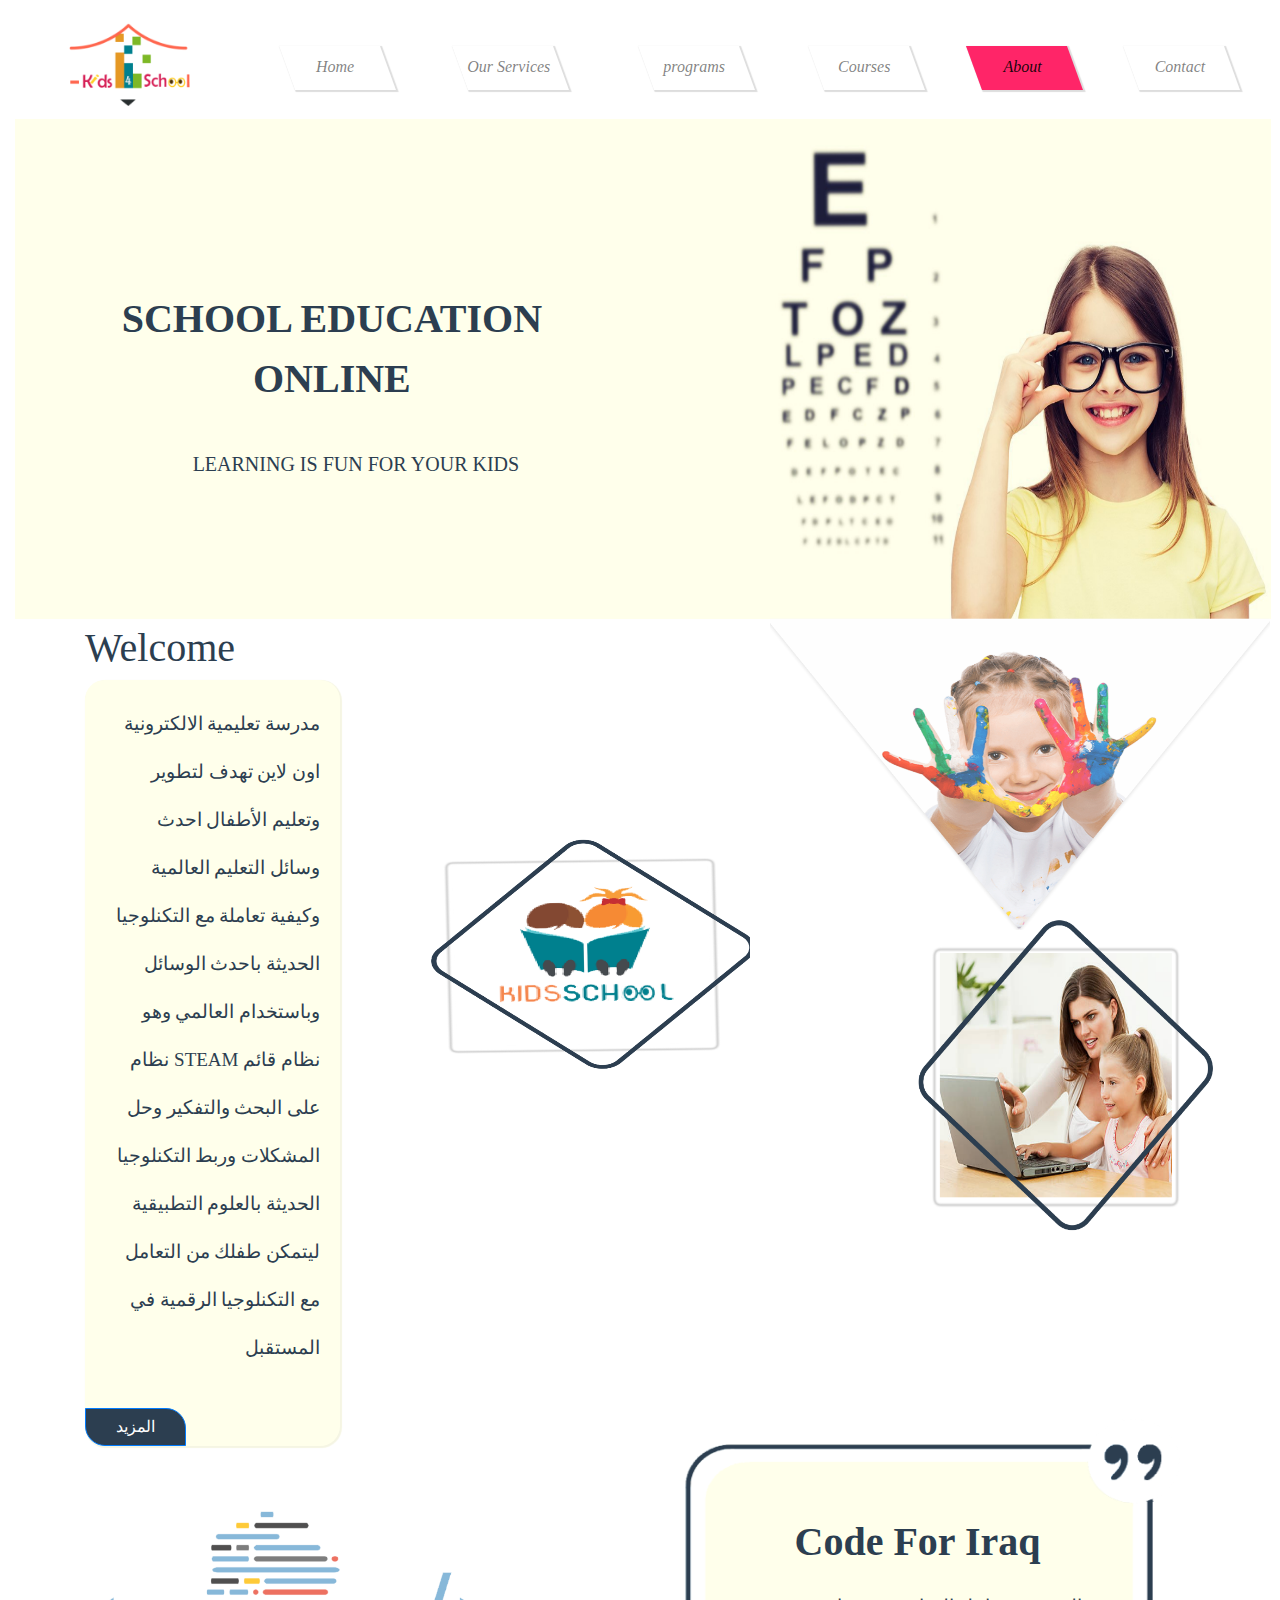
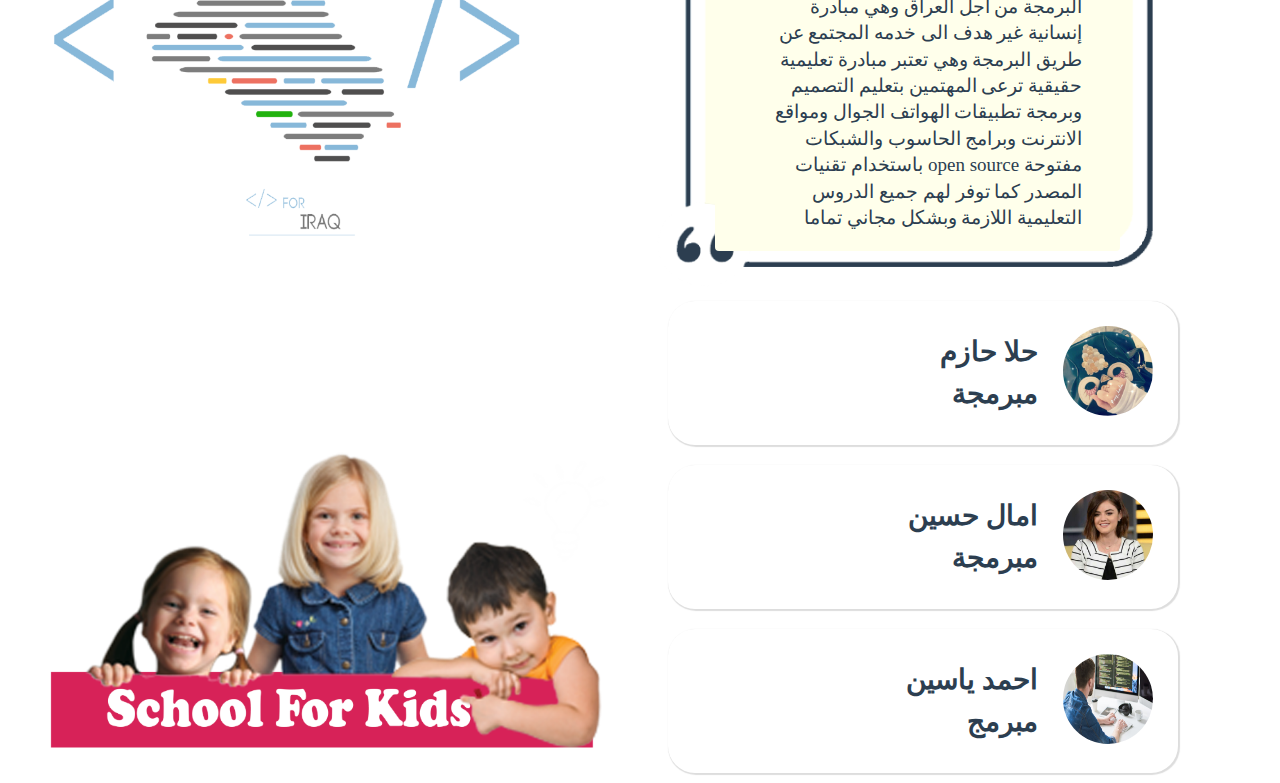
==== commit 2aed08b3: "edit about" ====
--- a/other page/about.html
+++ b/other page/about.html
@@ -11,7 +11,7 @@
     <link rel="stylesheet" href="../layout/css/font-awesome.min.css">
     <link rel="stylesheet" href="../layout/css/main.css">
     <link rel="stylesheet" href="../layout/css/responsive.css">
-    <title>Home</title>
+    <title>about</title>
 </head>
 
 <body>
@@ -32,10 +32,10 @@
                     <a class="nav-link" href="our_service.html"><span class="parallelogram "></span> <p class="txt">Our Services</p></span></a>
                 </li>
                 <li class="nav-item">
-                    <a class="nav-link" href="#"><span class="parallelogram"></span> <p class="txt">programs</p></span></a>
-                </li>
-                <li class="nav-item">
-                    <a class="nav-link" href="#"><span class="parallelogram"></span> <p class="txt">Courses</p></span></a>
+                    <a class="nav-link" href="program.html"><span class="parallelogram"></span> <p class="txt">programs</p></span></a>
+                </li>
+                <li class="nav-item">
+                    <a class="nav-link" href="courese.html"><span class="parallelogram"></span> <p class="txt">Courses</p></span></a>
                 </li>
                 <li class="nav-item active">
                     <a class="nav-link" href="about.html"><span class="parallelogram-active"></span> <p class="txt">About</p></span></a>
@@ -97,25 +97,25 @@
                         </div>
                     </div>
                 </div>
-                <div class="col-sm-6 col-lg-4 col-md-6">
+                <div class="col-sm-6 col-lg-4 col-md-3">
                     <div class="card_img">
                         <div class="card">
                             <div class="card-body">
-
                                 <img src="../layout/image/4.png"> </div>
                         </div>
                     </div>
                 </div>
-                <div class="col-sm-6 col-lg-4 col-md-6">
+                <div class="col-sm-6 col-lg-4 col-md-3">
                     <div class="card_img2">
                         <div class="card">
                             <div class="card-body">
                                 <img src="../layout/image/1.png" alt="">
+
                                 <div class="img2">
                                     <img src="../layout/image/3.png" alt="">
                                 </div>
-
                             </div>
+
                         </div>
                     </div>
                 </div>
@@ -154,35 +154,65 @@
     <div class="footer">
         <div class="footer-card">
             <div class="container-fluid">
-                <div class="row">
-                    <div class="col-lg-6 col-sm-6">
-                        <div class="card">
-                            <div class="logo-img">
-                                <img src="../layout/image/5.png" alt="">
-                            </div>
-                        </div>
-                    </div>
-                    <div class="col-lg-6 col-sm-6">
-                        <div class="info-card">
-                            <div class="tem-img">
-                                <img src="../layout/image/halaa.png" alt="">
-
-                            </div>
-                            <div class="tem-name">
-                                حلا حازم
-                                <br>
-                                <span>
+                <div class="col-lg-6 col-sm-6 col-md-6 float-lg-left">
+                    <div class="card">
+                        <div class="logo-img">
+                            <img src="../layout/image/5.png" alt="">
+                        </div>
+                    </div>
+                </div>
+                <div class="col-lg-6 col-sm-6 col-md-4 float-lg-right float-md-right">
+                    <div class="info-card">
+                        <div class="tem-img">
+                            <img src="../layout/image/halaa.png" alt="">
+                        </div>
+                        <div class="tem-name">
+                            حلا حازم
+                            <br>
+                            <span>
                                 مبرمجة 
                             </span>
-                            </div>
-
-                        </div>
-
-                    </div>
-                </div>
-            </div>
+                        </div>
+                    </div>
+
+
+
+                    <div class="info-card">
+                        <div class="tem-img">
+                            <img src="../layout/image/amaal2.jpg" alt="">
+                        </div>
+                        <div class="tem-name">
+                            امال حسين
+                            <br>
+                            <span>
+                                مبرمجة 
+                            </span>
+                        </div>
+                    </div>
+
+
+                    <div class="info-card">
+                        <div class="tem-img">
+                            <img src="../layout/image/ahmed2.jpeg" alt="">
+                        </div>
+                        <div class="tem-name">
+                            احمد ياسين
+                            <br>
+                            <span>
+                              مبرمج
+                            </span>
+                        </div>
+                    </div>
+
+                </div>
+            </div>
+
+
         </div>
     </div>
+
+
+
 
 
 
--- a/layout/css/main.css
+++ b/layout/css/main.css
@@ -214,15 +214,15 @@
 }
 
 .card_about .code_info .card-about-code img {
-    width: 700px;
+    width: 619px;
     margin-top: -70px;
-    margin-left: -45px
+    height: 560px;
+    margin-left: -45px;
 }
 
 .card_about .code_info .card {
-    margin-top: -402px;
-    margin-top: -522px;
-    width: 484px;
+    margin-top: -418px;
+    width: 405px;
     padding-left: 18px;
     padding-right: 18px;
     text-align: end;
@@ -247,9 +247,8 @@
 
 .card_about .code_info .logo img {
     margin-top: 54px;
-    width: 559px;
-    margin-left: -93px;
-    height: 481px;
+    width: 519px;
+    margin-left: -47px;
 }
 
 
@@ -261,6 +260,7 @@
     bottom: 0;
     width: 100%;
     text-align: center;
+    margin-top: 20px;
 }
 
 .footer-card {
@@ -272,7 +272,9 @@
 }
 
 .footer-card .card .logo-img img {
-    width: 85%;
+    width: 100%;
+    margin-top: 145px;
+    padding: 15px;
 }
 
 .footer-card .info-card {
@@ -282,14 +284,17 @@
     margin-bottom: 10px;
     box-shadow: 1px 1px 1px 1px #ddd;
     padding: 15px;
-    margin-top: 140px;
+    margin-top: 10px;
     border-radius: 27px;
 }
 
 .footer-card .info-card .tem-img img {
     border-radius: 50%;
     width: 100px;
+    height: 100px;
     float: right;
+    margin: 5px;
+    padding: 5px;
 }
 
 .footer-card .info-card .tem-name {
@@ -297,8 +302,7 @@
     font-weight: bold;
     font-size: 28px;
     margin-right: 23px;
-    /* text-align: center; */
-    margin-top: 30px;
+    margin: 15px;
     font-family: Hacen Promoter;
 }
 
@@ -370,7 +374,7 @@
 .card-our .card-body p {
     font-weight: bold;
     font-family: Cooper;
-    font-size: 19px;
+    font-size: 40px;
     color: #2C3E50;
 }
 
@@ -378,13 +382,15 @@
     position: relative;
     display: block;
     padding: 0.2rem 0.14rem;
-    background-color: #fff;
+    background-color: #fff0;
     border: 0px;
+    top: 20px;
+    margin-bottom: 39px;
 }
 
 .list-group-item .rectangle {
     height: 72px;
-    width: 214px;
+    width: 500px;
     background-color: #23C2CA;
     box-shadow: 2px 2px 2px 2px #ddd;
     border-radius: 38px 27px 27px 40px;
@@ -394,17 +400,21 @@
     border-radius: 50%;
     width: 50px;
     height: 54px;
-    margin-left: 159px;
+    float: right;
+    margin-right: 10px;
     margin-top: 8px;
 }
 
 .list-group-item .rectangle span {
-    margin-top: 22px;
-    position: absolute;
-    margin-left: -157px;
+    margin-top: -21px;
+    position: absolute;
+    margin-left: 91px;
     color: #000;
-    font-family: Cooper;
-    font-size: 15px;
+    float: left;
+    font-family: Cooper;
+    font-size: 20px;
+    font-family: Cooper;
+    font-size: 46px;
 }
 
 .list-group-item .triangle-left {
@@ -413,7 +423,7 @@
     border-top: 43px solid transparent;
     border-right: 111px solid #1BA5AC;
     border-bottom: 42px solid transparent;
-    margin-top: -79px;
+    margin-top: -51px;
     margin-left: -65px;
     border-radius: 46px;
 }
@@ -457,7 +467,7 @@
 
 .list-group-item .rectangle2 {
     height: 72px;
-    width: 214px;
+    width: 500px;
     background-color: #FCB606;
     box-shadow: 0px 0px 2px 2px #ddd;
     border-radius: 38px 27px 27px 40px;
@@ -468,18 +478,21 @@
     border-radius: 50%;
     width: 50px;
     height: 54px;
-    margin-left: 159px;
+    margin-left: 432px;
     margin-top: 8px;
     transform: rotate(180deg);
 }
 
 .list-group-item .rectangle2 span {
-    margin-top: 22px;
-    position: absolute;
-    margin-left: -161px;
+    margin-top: -82px;
+    position: absolute;
+    margin-left: 79px;
     color: #000;
-    font-family: Cooper;
-    font-size: 15px;
+    /* font-family: auto; */
+    float: left;
+    font-weight: 400px !important;
+    font-family: Cooper;
+    font-size: 46px;
     transform: rotate(180deg);
 }
 
@@ -488,9 +501,8 @@
     height: 0;
     border-top: 43px solid transparent;
     border-right: 111px solid #E8A704;
-    ;
     border-bottom: 42px solid transparent;
-    margin-top: -69px;
+    margin-top: -113px;
     margin-left: -65px;
     border-radius: 46px;
 }
@@ -539,9 +551,6 @@
 
 /*start contact */
 
-
-/* silder our */
-
 .slider-contact img {
     width: 100%;
     height: 500px;
@@ -586,11 +595,19 @@
     margin-left: 36px;
 }
 
-.slider-contact .overlay .contact-icon .icons {
+.slider-contact .overlay .contact-icon li {
+    height: 50px;
+    width: 50px;
     background-color: #31859C;
     border-radius: 50%;
-    margin-left: 16px;
-    padding: 10px;
+    margin-left: 10px;
+}
+
+.slider-contact .overlay .contact-icon .icons {
+    position: absolute;
+    padding-left: 15px;
+    padding-right: 15px;
+    padding-top: 15px;
 }
 
 .slider-contact .overlay .contact-icon .icons i {
@@ -668,7 +685,7 @@
 .slider-program .overlay .txt-overlay {
     font-family: Ebrima;
     font-size: 29px;
-    top: 71px;
+    top: 135px;
     position: absolute;
     font-style: inherit;
     font-weight: initial;
@@ -710,4 +727,189 @@
     border-radius: 0px 22px 0px 18px;
     margin-left: -31px;
     background-color: #2C3E50;
+}
+
+
+/*==================================================================================================*/
+
+
+/* start courese */
+
+.slider .carousel-item {
+    -webkit-background-size: cover;
+    -moz-background-size: cover;
+    -o-background-size: cover;
+    background-size: cover;
+}
+
+.slider .carousel-indicators li {
+    height: 8px;
+    cursor: pointer;
+    background-color: #2C3E50;
+    color: #B78300;
+}
+
+.slider-courese .overlay .txt-overlay {
+    font-size: 20px;
+    top: 129px;
+    position: absolute;
+    margin-left: 71px;
+}
+
+.slider-courese .carousel-two .overlay {
+    margin-left: 100px;
+    padding-left: 100px;
+}
+
+.slider-courese .carousel-two .overlay .txt-overlay {
+    margin-left: 12px;
+}
+
+.slider-courese .carousel-three .overlay {
+    margin-left: 100px;
+    padding-left: 100px;
+}
+
+.slider-courese .carousel-three .overlay .txt-overlay {
+    margin-left: 12px;
+}
+
+
+/*start card courese */
+
+.coureses-title {
+    text-align: center;
+    font-family: Cooper;
+    font-weight: bold;
+    margin-top: 15px;
+    margin-bottom: 50px;
+}
+
+.courese-body {
+    margin-bottom: 14%;
+}
+
+
+/*start  card data style */
+
+.courese-data {
+    background-color: #5585ff75;
+}
+
+
+/*start courese-Data-Science */
+
+.courese-Data-Science {
+    background-color: #ff256875;
+}
+
+
+/*end */
+
+
+/*start courese-Machine */
+
+.courese-Machine {
+    background-color: #23C2CA;
+}
+
+
+/*end */
+
+
+/*start courese-English */
+
+.courese-English {
+    background-color: #fcb60680;
+}
+
+
+/*end */
+
+
+/*start courese-Arduino*/
+
+.courese-Arduino {
+    background-color: #346a9080;
+}
+
+
+/*end */
+
+
+/*start courese-Internet*/
+
+.courese-Internet {
+    background-color: #ce118980;
+}
+
+
+/*end */
+
+
+/*start card courese-sec */
+
+.courese-sec {
+    background-color: #fcb60680;
+}
+
+.courese-sec .title p {
+    margin-top: -55px !important;
+}
+
+
+/* end */
+
+
+/*start courese-Embedded card */
+
+.courese-Embedded {
+    background-color: #01457475;
+}
+
+.courese-Embedded .title p {
+    margin-top: -55px !important;
+}
+
+
+/*end */
+
+.courese-body .title img {
+    width: 43%;
+    margin-left: -22px;
+    margin-top: -92px;
+}
+
+.courese-body .title p {
+    margin-top: -66px;
+    margin-left: 109px;
+    font-size: 18px;
+    font-family: Cooper;
+    font-weight: bold;
+}
+
+.card-courese {
+    box-shadow: 1px 1px 1px 1px #ddd;
+    margin-top: 79px;
+    border-radius: 12px;
+    margin-bottom: 20px;
+    height: 280px;
+    background-color: #fff;
+}
+
+.card-courese .card-body img {
+    width: 325px;
+    box-shadow: 1px 1px 1px 1px #ddd;
+    margin-left: -24px;
+    background-color: #fff;
+    margin-top: -42px;
+    border-radius: 20px;
+    height: 230px;
+}
+
+.card-courese .btn-primary {
+    border-radius: 0px 22px 0px 14px;
+    margin-left: 0px;
+    background-color: #2C3E50;
+    margin-top: 5px;
 }--- a/layout/css/responsive.css
+++ b/layout/css/responsive.css
@@ -1,4 +1,4 @@
-        /*
+/*
  @media (min-width: 320px) and (max-width: 480px) {
     
   }
@@ -10,818 +10,1423 @@
  }
 
 */
-        /* start navbar */
-        
-        @media (min-width: 320px) and (max-width: 480px) {
-            .navbar-expand-lg {
-                background-color: #FFFFFF !important;
-                margin-left: 0px;
-                margin-right: 0px;
-                padding-left: 0px;
-                padding-right: 0px
-            }
-            .navbar-expand-lg .nav-item .nav-link {
-                text-align: left;
-                margin-left: -52px;
-            }
-            .navbar-expand-lg .nav-item .txt {
-                font-style: inherit;
-                margin-top: 0px;
-                color: #000;
-            }
-            .navbar-expand-lg .nav-item .nav-link .parallelogram-active {
-                display: none;
-            }
-            .navbar-expand-lg .nav-item .nav-link .parallelogram {
-                display: none;
-            }
-        }
-        
-        @media (min-width: 481px) and (max-width: 767px) {
-            .navbar-expand-lg {
-                background-color: #FFFFFF !important;
-                margin-left: 0px;
-                margin-right: 0px;
-                padding-left: 0px;
-                padding-right: 0px
-            }
-            .navbar-expand-lg .nav-item .nav-link {
-                text-align: left;
-                margin-left: -52px;
-            }
-            .navbar-expand-lg .nav-item .txt {
-                font-style: inherit;
-                margin-top: 0px;
-                color: #000;
-            }
-            .navbar-expand-lg .nav-item .nav-link .parallelogram-active {
-                display: none;
-            }
-            .navbar-expand-lg .nav-item .nav-link .parallelogram {
-                display: none;
-            }
-        }
-        
-        @media (min-width: 768px) and (max-width: 1024px) {
-            .navbar-expand-lg {
-                background-color: #FFFFFF !important;
-                margin-left: 0px;
-                margin-right: 0px;
-                padding-left: 0px;
-                padding-right: 0px
-            }
-            .navbar-expand-lg .nav-item .nav-link {
-                text-align: left;
-                margin-left: -52px;
-            }
-            .navbar-expand-lg .nav-item .txt {
-                font-style: inherit;
-                margin-top: 0px;
-                color: #000;
-            }
-            .navbar-expand-lg .nav-item .nav-link .parallelogram-active {
-                display: none;
-            }
-            .navbar-expand-lg .nav-item .nav-link .parallelogram {
-                display: none;
-            }
-        }
-        /*end navbar */
-        /*============================================================================================*/
-        /*start home body */
-        
-        @media (min-width: 320px) and (max-width: 480px) {
-            .slider img {
-                width: 100%;
-                height: 300px;
-            }
-            .slider .overlay {
-                position: absolute;
-                top: 300px;
-            }
-            .slider .overlay .title {
-                font-size: 27px;
-                font-weight: 900;
-                font-family: Cooper;
-                color: #2C3E50;
-                text-align: center;
-            }
-            .slider .overlay .txt-overlay {
-                font-family: Ebrima;
-                font-size: 19px;
-                padding-left: 15px;
-                padding-right: 15px;
-                top: 100px;
-                position: absolute;
-                color: #2C3E50;
-                margin-left: 2px;
-            }
-        }
-        
-        @media (min-width: 481px) and (max-width: 767px) {
-            .slider img {
-                width: 100%;
-                height: 300px;
-            }
-            .slider .overlay {
-                position: absolute;
-                top: 300px;
-                margin-left: 65px;
-                margin-right: 65px;
-            }
-            .slider .overlay .title {
-                font-size: 27px;
-                font-weight: 900;
-                font-family: Cooper;
-                color: #2C3E50;
-                text-align: center;
-            }
-            .slider .overlay .txt-overlay {
-                font-family: Ebrima;
-                font-size: 19px;
-                padding-left: 15px;
-                padding-right: 15px;
-                top: 100px;
-                position: absolute;
-                color: #2C3E50;
-                margin-left: 2px;
-            }
-        }
-        
-        @media (min-width: 768px) and (max-width: 1024px) {
-            .slider .overlay {
-                position: absolute;
-                top: 200px;
-            }
-            .slider .overlay .title {
-                font-size: 27px;
-                font-weight: 900;
-                font-family: Cooper;
-                color: #2C3E50;
-                text-align: center;
-            }
-            .slider .overlay .txt-overlay {
-                font-family: Ebrima;
-                font-size: 19px;
-                top: 100px;
-                position: absolute;
-                color: #2C3E50;
-                margin-left: 2px;
-            }
-        }
-        /*end navbar */
-        /*==================================================================================================*/
-        /*start home card */
-        
-        @media (min-width: 320px) and (max-width: 480px) {
-            .card_project {
-                margin-left: 15px;
-                margin-right: 15px;
-                margin-top: 200px;
-            }
-            .card_project .card {
-                border-radius: 10px;
-                box-shadow: 2.5px 2.5px 2.5px 2.5px #ddd;
-                margin-bottom: 20px;
-                margin-left: -12px;
-                width: 100%;
-                height: 250px;
-            }
-            .card_project .card .card-body img {
-                width: 100%;
-                height: 230px;
-                margin-right: 12px;
-                margin-top: -10px;
-            }
-        }
-        
-        @media (min-width: 481px) and (max-width: 767px) {
-            .card_project {
-                margin-top: 174px;
-            }
-            .card_project .card {
-                border-radius: 10px;
-                box-shadow: 2.5px 2.5px 2.5px 2.5px #ddd;
-                margin-bottom: 20px;
-                width: 100%;
-                height: 350px;
-                margin: 5% auto;
-            }
-            .card_project .card .card-body img {
-                width: 100%;
-                height: 350px;
-                margin-right: 12px;
-                margin-top: -10px;
-            }
-        }
-        /*========================================================================================*/
-        /*start about page */
-        /*start silder */
-        
-        @media (min-width: 320px) and (max-width: 480px) {
-            .slider-about img {
-                width: 100%;
-                height: 300px;
-            }
-            .slider-about .overlay {
-                position: absolute;
-                top: 300px;
-            }
-            .slider-about .overlay .title {
-                font-size: 27px;
-                font-weight: 900;
-                font-family: Cooper;
-                color: #2C3E50;
-                text-align: center;
-            }
-            .slider-about .overlay .txt-overlay {
-                font-family: Ebrima;
-                font-size: 19px;
-                padding-left: 15px;
-                padding-right: 15px;
-                top: 100px;
-                position: absolute;
-                color: #2C3E50;
-                margin-left: 2px;
-            }
-        }
-        
-        @media (min-width: 481px) and (max-width: 767px) {
-            .slider-about img {
-                width: 100%;
-                height: 300px;
-            }
-            .slider-about .overlay {
-                position: absolute;
-                top: 300px;
-            }
-            .slider-about .overlay .title {
-                font-size: 29px;
-                font-weight: 900;
-                font-family: Cooper;
-                color: #2C3E50;
-                margin-left: 53px;
-                margin-right: 53px;
-                text-align: center;
-            }
-            .slider-about .overlay .txt-overlay {
-                font-family: Ebrima;
-                font-size: 19px;
-                top: 100px;
-                position: absolute;
-                color: #2C3E50;
-                margin-left: 55px;
-            }
-        }
-        
-        @media (min-width: 768px) and (max-width: 1024px) {
-            .slider-about .overlay {
-                position: absolute;
-                top: 140px;
-            }
-            .slider-about .overlay .title {
-                font-size: 27px;
-                font-weight: 900;
-                font-family: Cooper;
-                color: #2C3E50;
-                text-align: center;
-            }
-            .slider-about .overlay .txt-overlay {
-                font-family: Ebrima;
-                font-size: 19px;
-                top: 100px;
-                position: absolute;
-                color: #2C3E50;
-                margin-left: 2px;
-            }
-        }
-        /*start card about */
-        
-        @media (min-width: 320px) and (max-width: 480px) {
-            .card_about {
-                margin-top: 221px;
-            }
-            .card_about .card_info {
-                margin-top: 5px;
-                padding-left: 10px;
-            }
-            .card_about .card_info .card {
-                border: 0px;
-                box-shadow: 1px 1px 1px 1px #f5f5e3;
-                background-color: #ffffeb;
-                border-radius: 20px;
-            }
-            .card_about .card_info .card .card-body {
-                text-align: end;
-                font-style: normal;
-                font-size: 19px;
-                font-family: Hacen Liner XXL;
-                padding-left: 23px;
-                line-height: 48px;
-            }
-            .card_about .card_info .card .btn-primary {
-                width: 101px;
-                background-color: #2C3E50 !important;
-                border-radius: 0px 20px 0px 20px;
-                color: #ffffff;
-            }
-            .card_about .card_img .card {
-                border: 0px;
-            }
-            .card_about .card_img .card .card-body img {
-                width: 100%;
-                height: 245px;
-                margin-top: 32px;
-                margin-left: -3px;
-            }
-            .card_about .card_img2 .card {
-                border: 0px;
-            }
-            .card_about .card_img2 .card .card-body img {
-                width: 100%;
-            }
-            .card_about .card_img2 .card .card-body .img2 img {
-                margin-top: 12px;
-                margin-left: 0px;
-                width: 100%;
-                height: 266px;
-            }
-            .card_about .code_info .card-about-code img {
-                width: 117%;
-                margin-top: -29px;
-                height: 800px;
-            }
-            .card_about .code_info .card-about-code {
-                margin-left: 15px;
-                margin-right: 15px;
-            }
-            .card_about .code_info .card {
-                margin-top: -656px;
-                width: 202px;
-                padding-left: 0px;
-                padding-right: 0px;
-                text-align: end;
-                border: 0px;
-                margin-left: 120px;
-                background-color: #ffffeb;
-                margin-left: 50px;
-            }
-            .footer-card .info-card {
-                width: 90%;
-                margin-right: 72px;
-                float: right;
-                margin-bottom: 10px;
-                box-shadow: 1px 1px 1px 1px #ddd;
-                padding: 8px;
-                margin-top: 19px;
-                border-radius: 27px;
-                float: right;
-                margin-left: 0px;
-                position: absolute;
-            }
-            .card_about .code_info .logo img {
-                margin-top: -10px;
-                width: 100%;
-                margin-left: 0px;
-                height: 315px;
-                padding-left: 10px;
-                padding-right: 10px;
-            }
-        }
-        
-        @media (min-width: 481px) and (max-width: 767px) {
-            .card_about {
-                margin-top: 221px;
-            }
-            .card_about .card_info {
-                margin-top: 5px;
-                padding-left: 10px;
-            }
-            .card_about .card_info .card {
-                border: 0px;
-                box-shadow: 1px 1px 1px 1px #f5f5e3;
-                background-color: #ffffeb;
-                border-radius: 20px;
-            }
-            .card_about .code_info .card .card-body {
-                line-height: 41.4px;
-            }
-            .card_about .card_info .card .card-body {
-                text-align: end;
-                font-style: normal;
-                font-size: 19px;
-                font-family: Hacen Liner XXL;
-                padding-left: 23px;
-                line-height: 48px;
-            }
-            .card_about .card_info .card .btn-primary {
-                width: 101px;
-                background-color: #2C3E50 !important;
-                border-radius: 0px 20px 0px 20px;
-                color: #ffffff;
-            }
-            .card_about .card_img .card {
-                border: 0px;
-            }
-            .card_about .card_img .card .card-body img {
-                width: 100%;
-                height: 300px;
-                margin-top: 32px;
-                margin-right: 0px;
-                margin-left: 0px;
-            }
-            .card_about .card_img2 .card {
-                border: 0px;
-            }
-            .card_about .card_img2 .card .card-body img {
-                width: 100%;
-            }
-            .card_about .card_img2 .card .card-body .img2 img {
-                margin-top: 12px;
-                margin-left: 0px;
-                margin-right: 0px;
-                width: 100%;
-                height: 300px;
-            }
-            .card_about .code_info .card-about-code img {
-                width: 117%;
-                margin-top: -29px;
-                height: 800px;
-            }
-            .card_about .code_info .card-about-code {
-                margin-left: 15px;
-                margin-right: 15px;
-            }
-            .card_about .code_info .card {
-                margin-top: -656px;
-                width: 320px;
-                padding-left: 0px;
-                padding-right: 0px;
-                text-align: end;
-                border: 0px;
-                margin-left: 120px;
-                background-color: #ffffeb;
-                margin-left: 50px;
-            }
-            .footer-card .info-card {
-                width: 400px;
-                margin-right: 15px;
-                margin-bottom: 10px;
-                box-shadow: 1px 1px 1px 1px #ddd;
-                padding: 8px;
-                margin-top: 19px;
-                border-radius: 27px;
-                float: right;
-                margin-left: 15px;
-                position: absolute;
-            }
-            .footer-card {
-                margin: 50% auto;
-            }
-            .card_about .code_info .logo img {
-                margin-top: -10px;
-                width: 380px;
-                margin-left: 44px;
-                margin-right: 44px;
-                height: 315px;
-                padding-left: 10px;
-                padding-right: 10px;
-            }
-        }
-        /*=========================================================================================================*/
-        /*start our services */
-        
-        @media (min-width: 320px) and (max-width: 480px) {
-            .slider-our img {
-                width: 100%;
-                height: 300px;
-            }
-            .slider-our .overlay {
-                position: absolute;
-                top: 300px;
-            }
-            .slider-our .overlay .title {
-                font-size: 27px;
-                font-weight: 900;
-                font-family: Cooper;
-                color: #2C3E50;
-                text-align: center;
-            }
-            .slider-our .overlay .txt-overlay {
-                font-family: Ebrima;
-                font-size: 19px;
-                padding-left: 15px;
-                padding-right: 15px;
-                top: 100px;
-                position: absolute;
-                color: #2C3E50;
-                margin-left: 2px;
-            }
-        }
-        
-        @media (min-width: 481px) and (max-width: 767px) {
-            .slider-our img {
-                width: 100%;
-                height: 300px;
-            }
-            .slider-our .overlay {
-                position: absolute;
-                top: 300px;
-            }
-            .slider-our .overlay .title {
-                font-size: 27px;
-                font-weight: 900;
-                font-family: Cooper;
-                color: #2C3E50;
-                text-align: center;
-            }
-            .slider-our .overlay .txt-overlay {
-                font-family: Ebrima;
-                font-size: 19px;
-                padding-left: 15px;
-                padding-right: 15px;
-                top: 100px;
-                position: absolute;
-                color: #2C3E50;
-                margin-left: 2px;
-            }
-        }
-        
-        @media (min-width: 768px) and (max-width: 1024px) {
-            .slider-our .overlay {
-                position: absolute;
-                top: 200px;
-            }
-            .slider-our .overlay .title {
-                font-size: 27px;
-                font-weight: 900;
-                font-family: Cooper;
-                color: #2C3E50;
-                text-align: center;
-            }
-            .slider-our .overlay .txt-overlay {
-                font-family: Ebrima;
-                font-size: 19px;
-                top: 100px;
-                position: absolute;
-                color: #2C3E50;
-                margin-left: 2px;
-            }
-        }
-        /*start card */
-        
-        @media (min-width: 320px) and (max-width: 480px) {
-            .card-our {
-                margin: 50% auto;
-                border: 0px;
-            }
-            .slider-our .img-our img {
-                height: 20%;
-                width: 10%;
-                margin-left: 72px;
-                display: none;
-            }
-            .slider-our .img-our p {
-                margin-left: -157px;
-                margin-top: 0px;
-            }
-            .slider-our .overlay .txt-overlay {
-                top: 122px;
-                margin-left: -18px;
-            }
-        }
-        
-        @media (min-width: 481px) and (max-width: 767px) {
-            .card-our {
-                margin: 50% auto;
-                border: 0px;
-            }
-            .slider-our .img-our img {
-                height: 20%;
-                width: 10%;
-                margin-left: 72px;
-                display: none;
-            }
-            .slider-our .img-our p {
-                margin-left: -157px;
-                margin-top: 0px;
-            }
-            .slider-our .overlay .txt-overlay {
-                top: 122px;
-                margin-left: -18px;
-            }
-        }
-        /*=================================================================================================*/
-        /* start conatact page */
-        
-        @media (min-width: 320px) and (max-width: 480px) {
-            .slider-contact img {
-                width: 100%;
-                height: 300px;
-            }
-            .slider-contact .overlay {
-                position: absolute;
-                top: 300px;
-            }
-            .slider-contact .overlay .title {
-                font-size: 27px;
-                font-weight: 900;
-                font-family: Cooper;
-                color: #2C3E50;
-                text-align: center;
-            }
-            .slider-contact .overlay .txt-overlay {
-                font-family: Ebrima;
-                font-size: 19px;
-                padding-left: 15px;
-                padding-right: 15px;
-                top: 100px;
-                position: absolute;
-                color: #2C3E50;
-                margin-left: 2px;
-            }
-        }
-        
-        @media (min-width: 481px) and (max-width: 767px) {
-            .slider-our img {
-                width: 100%;
-                height: 300px;
-            }
-            .slider-our .overlay {
-                position: absolute;
-                top: 300px;
-            }
-            .slider-our .overlay .title {
-                font-size: 27px;
-                font-weight: 900;
-                font-family: Cooper;
-                color: #2C3E50;
-                text-align: center;
-            }
-            .slider-our .overlay .txt-overlay {
-                font-family: Ebrima;
-                font-size: 19px;
-                padding-left: 15px;
-                padding-right: 15px;
-                top: 100px;
-                position: absolute;
-                color: #2C3E50;
-                margin-left: 2px;
-            }
-        }
-        
-        @media (min-width: 768px) and (max-width: 1024px) {
-            .slider-contact .overlay {
-                position: absolute;
-                top: 200px;
-            }
-            .slider-contact .overlay .title {
-                font-size: 27px;
-                font-weight: 900;
-                font-family: Cooper;
-                color: #2C3E50;
-                text-align: center;
-            }
-            .slider-contact .overlay .txt-overlay {
-                font-family: Ebrima;
-                font-size: 19px;
-                top: 100px;
-                position: absolute;
-                color: #2C3E50;
-                margin-left: 2px;
-            }
-        }
-        /*start card contact */
-        
-        @media (min-width: 320px) and (max-width: 480px) {
-            .contact-inf .inf {
-                margin-left: 33px;
-                margin-top: 61px;
-                margin-bottom: 5px;
-                box-shadow: 1px 1px 1px 1px #ddd;
-                padding: 10px;
-                width: 280px;
-            }
-            .contact .contac-img {
-                display: none !important;
-            }
-            .contact {
-                margin-top: 246px;
-                padding: 2px;
-                border-radius: 20px;
-            }
-            .slider-contact .overlay .contact-icon ul {
-                margin-top: 93px;
-                margin-left: -8px;
-            }
-        }
-        
-        @media (min-width: 481px) and (max-width: 767px) {
-            .contact-inf .inf {
-                margin-left: 33px;
-                margin-top: 61px;
-                margin-bottom: 5px;
-                box-shadow: 1px 1px 1px 1px #ddd;
-                padding: 10px;
-                width: 280px;
-            }
-            .contact .contac-img {
-                display: none !important;
-                padding: 2px;
-                border-radius: 20px;
-            }
-            .contact {
-                margin-top: 246px;
-            }
-            .slider-contact .overlay .contact-icon ul {
-                margin-top: 93px;
-                margin-left: -8px;
-            }
-        }
-        
-        @media (min-width: 768px) and (max-width: 1024px) {
-            .contact .contac-img {
-                display: none !important;
-            }
-        }
-        /*==================================================================================*/
-        /*start program page */
-        
-        @media (min-width: 320px) and (max-width: 480px) {
-            .slider-program img {
-                width: 100%;
-                height: 300px;
-            }
-            .slider-program .overlay {
-                position: absolute;
-                font-weight: 900;
-                font-family: Cooper;
-                color: #2C3E50;
-                text-align: center;
-                top: 300px;
-            }
-            .slider-program .overlay .title {
-                font-size: 24px;
-            }
-            .program-title {
-                margin-top: 190px;
-            }
-            .card-program .card-body img {
-                width: auto;
-                border-radius: 20px;
-                height: 230px;
-                margin: 0px !important;
-                box-shadow: none;
-            }
-            .card-program .card-footer .btn-primary {
-                width: -webkit-fill-available;
-                padding: 10px;
-                border-radius: 0px 22px 0px 18px;
-                margin-left: 0px;
-                background-color: #2C3E50;
-            }
-        }
-        
-        @media (min-width: 481px) and (max-width: 767px) {
-            .slider-program img {
-                width: 100%;
-                height: 300px;
-            }
-            .slider-program .overlay {
-                position: absolute;
-                font-weight: 900;
-                font-family: Cooper;
-                color: #2C3E50;
-                text-align: center;
-                top: 300px;
-            }
-            .slider-program .overlay .title {
-                font-size: 24px;
-            }
-            .program-title {
-                margin-top: 190px;
-            }
-            .card-program .card-body img {
-                width: auto;
-                border-radius: 20px;
-                height: 230px;
-                margin: 0px !important;
-                box-shadow: none;
-            }
-            .card-program .card-footer .btn-primary {
-                width: -webkit-fill-available;
-                padding: 10px;
-                border-radius: 0px 22px 0px 18px;
-                margin-left: 0px;
-                background-color: #2C3E50;
-            }
-        }
-        
-        @media (min-width: 768px) and (max-width: 1024px) {
-            .slider-program .overlay .title {
-                font-size: 24px;
-            }
-            .program-title {
-                margin-top: 10px;
-            }
-        }+
+
+/* start navbar */
+
+@media (min-width: 320px) and (max-width: 480px) {
+    .navbar-expand-lg {
+        background-color: #FFFFFF !important;
+        margin-left: 0px;
+        margin-right: 0px;
+        padding-left: 0px;
+        padding-right: 0px
+    }
+    .navbar-expand-lg .nav-item .nav-link {
+        text-align: left;
+        margin-left: -52px;
+    }
+    .navbar-expand-lg .nav-item .txt {
+        font-style: inherit;
+        margin-top: 0px;
+        color: #000;
+    }
+    .navbar-expand-lg .nav-item .nav-link .parallelogram-active {
+        display: none;
+    }
+    .navbar-expand-lg .nav-item .nav-link .parallelogram {
+        display: none;
+    }
+}
+
+@media (min-width: 481px) and (max-width: 767px) {
+    .navbar-expand-lg {
+        background-color: #FFFFFF !important;
+        margin-left: 0px;
+        margin-right: 0px;
+        padding-left: 0px;
+        padding-right: 0px
+    }
+    .navbar-expand-lg .nav-item .nav-link {
+        text-align: left;
+        margin-left: -52px;
+    }
+    .navbar-expand-lg .nav-item .txt {
+        font-style: inherit;
+        margin-top: 0px;
+        color: #000;
+    }
+    .navbar-expand-lg .nav-item .nav-link .parallelogram-active {
+        display: none;
+    }
+    .navbar-expand-lg .nav-item .nav-link .parallelogram {
+        display: none;
+    }
+}
+
+@media (min-width: 768px) and (max-width: 1024px) {
+    .navbar-expand-lg {
+        background-color: #FFFFFF !important;
+        margin-left: 0px;
+        margin-right: 0px;
+        padding-left: 0px;
+        padding-right: 0px
+    }
+    .navbar-expand-lg .nav-item .nav-link {
+        text-align: left;
+        margin-left: -52px;
+    }
+    .navbar-expand-lg .nav-item .txt {
+        font-style: inherit;
+        margin-top: 0px;
+        color: #000;
+    }
+    .navbar-expand-lg .nav-item .nav-link .parallelogram-active {
+        display: none;
+    }
+    .navbar-expand-lg .nav-item .nav-link .parallelogram {
+        display: none;
+    }
+}
+
+
+/*end navbar */
+
+
+/*============================================================================================*/
+
+
+/*start home body */
+
+@media (min-width: 320px) and (max-width: 480px) {
+    .slider img {
+        width: 100%;
+        height: 300px;
+    }
+    .slider .overlay {
+        position: absolute;
+        top: 300px;
+    }
+    .slider .overlay .title {
+        font-size: 27px;
+        font-weight: 900;
+        font-family: Cooper;
+        color: #2C3E50;
+        text-align: center;
+    }
+    .slider .overlay .txt-overlay {
+        font-family: Ebrima;
+        font-size: 19px;
+        padding-left: 15px;
+        padding-right: 15px;
+        top: 100px;
+        position: absolute;
+        color: #2C3E50;
+        margin-left: 2px;
+    }
+}
+
+@media (min-width: 481px) and (max-width: 767px) {
+    .slider img {
+        width: 100%;
+        height: 300px;
+    }
+    .slider .overlay {
+        position: absolute;
+        top: 300px;
+        margin-left: 65px;
+        margin-right: 65px;
+    }
+    .slider .overlay .title {
+        font-size: 27px;
+        font-weight: 900;
+        font-family: Cooper;
+        color: #2C3E50;
+        text-align: center;
+    }
+    .slider .overlay .txt-overlay {
+        font-family: Ebrima;
+        font-size: 19px;
+        padding-left: 15px;
+        padding-right: 15px;
+        top: 100px;
+        position: absolute;
+        color: #2C3E50;
+        margin-left: 2px;
+    }
+}
+
+@media (min-width: 768px) and (max-width: 1024px) {
+    .slider .overlay {
+        position: absolute;
+        top: 200px;
+    }
+    .slider .overlay .title {
+        font-size: 27px;
+        font-weight: 900;
+        font-family: Cooper;
+        color: #2C3E50;
+        text-align: center;
+    }
+    .slider .overlay .txt-overlay {
+        font-family: Ebrima;
+        font-size: 19px;
+        top: 100px;
+        position: absolute;
+        color: #2C3E50;
+        margin-left: 2px;
+    }
+}
+
+
+/*end navbar */
+
+
+/*==================================================================================================*/
+
+
+/*start home card */
+
+@media (min-width: 320px) and (max-width: 480px) {
+    .card_project {
+        margin-left: 15px;
+        margin-right: 15px;
+        margin-top: 0px;
+    }
+    .card_project .card {
+        border-radius: 10px;
+        box-shadow: 2.5px 2.5px 2.5px 2.5px #ddd;
+        margin-bottom: 20px;
+        margin-left: -12px;
+        width: 100%;
+        height: 250px;
+    }
+    .card_project .card .card-body img {
+        width: 100%;
+        height: 230px;
+        margin-right: 12px;
+        margin-top: -10px;
+    }
+}
+
+@media (min-width: 481px) and (max-width: 767px) {
+    .card_project {
+        margin-top: 10px;
+    }
+    .card_project .card {
+        border-radius: 10px;
+        box-shadow: 2.5px 2.5px 2.5px 2.5px #ddd;
+        margin-bottom: 20px;
+        width: 100%;
+        height: 350px;
+        margin: 5% auto;
+    }
+    .card_project .card .card-body img {
+        width: 100%;
+        height: 350px;
+        margin-right: 12px;
+        margin-top: -10px;
+    }
+}
+
+
+/*========================================================================================*/
+
+
+/*start about page */
+
+
+/*start silder */
+
+@media (min-width: 320px) and (max-width: 480px) {
+    .slider-about img {
+        width: 100%;
+        height: 300px;
+    }
+    .slider-about .overlay {
+        position: absolute;
+        top: 300px;
+    }
+    .slider-about .overlay .title {
+        font-size: 27px;
+        font-weight: 900;
+        font-family: Cooper;
+        color: #2C3E50;
+        text-align: center;
+    }
+    .slider-about .overlay .txt-overlay {
+        font-family: Ebrima;
+        font-size: 19px;
+        padding-left: 15px;
+        padding-right: 15px;
+        top: 100px;
+        position: absolute;
+        color: #2C3E50;
+        margin-left: 2px;
+    }
+}
+
+@media (min-width: 481px) and (max-width: 767px) {
+    .slider-about img {
+        width: 100%;
+        height: 300px;
+    }
+    .slider-about .overlay {
+        position: absolute;
+        top: 300px;
+    }
+    .slider-about .overlay .title {
+        font-size: 29px;
+        font-weight: 900;
+        font-family: Cooper;
+        color: #2C3E50;
+        margin-left: 53px;
+        margin-right: 53px;
+        text-align: center;
+    }
+    .slider-about .overlay .txt-overlay {
+        font-family: Ebrima;
+        font-size: 19px;
+        top: 100px;
+        position: absolute;
+        color: #2C3E50;
+        margin-left: 55px;
+    }
+}
+
+@media (min-width: 768px) and (max-width: 1024px) {
+    .slider-about .overlay {
+        position: absolute;
+        top: 140px;
+    }
+    .slider-about .overlay .title {
+        font-size: 27px;
+        font-weight: 900;
+        font-family: Cooper;
+        color: #2C3E50;
+        text-align: center;
+    }
+    .slider-about .overlay .txt-overlay {
+        font-family: Ebrima;
+        font-size: 19px;
+        top: 100px;
+        position: absolute;
+        color: #2C3E50;
+        margin-left: 2px;
+    }
+}
+
+
+/*start card about */
+
+@media (min-width: 320px) and (max-width: 480px) {
+    .card_about {
+        margin-top: 221px;
+    }
+    .card_about .card_info {
+        margin-top: 5px;
+        padding-left: 10px;
+    }
+    .card_about .card_info .card {
+        border: 0px;
+        box-shadow: 1px 1px 1px 1px #f5f5e3;
+        background-color: #ffffeb;
+        border-radius: 20px;
+    }
+    .card_about .card_info .card .card-body {
+        text-align: end;
+        font-style: normal;
+        font-size: 19px;
+        font-family: Hacen Liner XXL;
+        padding-left: 23px;
+        line-height: 48px;
+    }
+    .card_about .card_info .card .btn-primary {
+        width: 101px;
+        background-color: #2C3E50 !important;
+        border-radius: 0px 20px 0px 20px;
+        color: #ffffff;
+    }
+    .card_about .card_img .card {
+        border: 0px;
+    }
+    .card_about .card_img .card .card-body img {
+        width: 100%;
+        height: 245px;
+        margin-top: 32px;
+        margin-left: -3px;
+    }
+    .card_about .card_img2 .card {
+        border: 0px;
+    }
+    .card_about .card_img2 .card .card-body img {
+        width: 100%;
+    }
+    .card_about .card_img2 .card .card-body .img2 img {
+        margin-top: 12px;
+        margin-left: 0px;
+        width: 100%;
+        height: 266px;
+    }
+    .card_about .code_info .card-about-code img {
+        width: 117%;
+        margin-top: -29px;
+        height: 800px;
+    }
+    .card_about .code_info .card-about-code {
+        margin-left: 15px;
+        margin-right: 15px;
+    }
+    .card_about .code_info .card {
+        margin-top: -648px;
+        width: 202px;
+        padding-left: 0px;
+        padding-right: 0px;
+        text-align: end;
+        border: 0px;
+        margin-left: 120px;
+        background-color: #ffffeb;
+        margin-left: 50px;
+    }
+    .footer-card .info-card {
+        width: 90%;
+        margin-right: 15px;
+        float: right;
+        margin-bottom: 10px;
+        box-shadow: 1px 1px 1px 1px #ddd;
+        padding: 8px;
+        margin-top: 19px;
+        border-radius: 27px;
+        margin-left: 0px;
+    }
+    .card_about .code_info .logo img {
+        margin-top: -10px;
+        width: 100%;
+        margin-left: 0px;
+        height: 315px;
+        padding-left: 10px;
+        padding-right: 10px;
+    }
+}
+
+@media (min-width: 481px) and (max-width: 767px) {
+    .card_about {
+        margin-top: 221px;
+    }
+    .card_about .card_info {
+        margin-top: 5px;
+        padding-left: 10px;
+    }
+    .card_about .card_info .card {
+        border: 0px;
+        box-shadow: 1px 1px 1px 1px #f5f5e3;
+        background-color: #ffffeb;
+        border-radius: 20px;
+    }
+    .card_about .code_info .card .card-body {
+        line-height: 41.4px;
+    }
+    .card_about .card_info .card .card-body {
+        text-align: end;
+        font-style: normal;
+        font-size: 19px;
+        font-family: Hacen Liner XXL;
+        padding-left: 23px;
+        line-height: 48px;
+    }
+    .card_about .card_info .card .btn-primary {
+        width: 101px;
+        background-color: #2C3E50 !important;
+        border-radius: 0px 20px 0px 20px;
+        color: #ffffff;
+    }
+    .card_about .card_img .card {
+        border: 0px;
+    }
+    .card_about .card_img .card .card-body img {
+        width: 100%;
+        height: 300px;
+        margin-top: 32px;
+        margin-right: 0px;
+        margin-left: 0px;
+    }
+    .card_about .card_img2 .card {
+        border: 0px;
+    }
+    .card_about .card_img2 .card .card-body img {
+        width: 100%;
+    }
+    .card_about .card_img2 .card .card-body .img2 img {
+        margin-top: 12px;
+        margin-left: 0px;
+        margin-right: 0px;
+        width: 100%;
+        height: 300px;
+    }
+    .card_about .code_info .card-about-code img {
+        width: 117%;
+        margin-top: -29px;
+        height: 800px;
+    }
+    .card_about .code_info .card-about-code {
+        margin-left: 15px;
+        margin-right: 15px;
+    }
+    .card_about .code_info .card {
+        margin-top: -656px;
+        width: 320px;
+        padding-left: 0px;
+        padding-right: 0px;
+        text-align: end;
+        border: 0px;
+        margin-left: 120px;
+        background-color: #ffffeb;
+        margin-left: 50px;
+    }
+    .footer-card .info-card {
+        width: 400px;
+        margin-right: 15px;
+        margin-bottom: 10px;
+        box-shadow: 1px 1px 1px 1px #ddd;
+        padding: 8px;
+        margin-top: 19px;
+        border-radius: 27px;
+        float: right;
+        margin-left: 15px;
+        position: absolute;
+    }
+    .footer-card {
+        margin: 50% auto;
+    }
+    .card_about .code_info .logo img {
+        margin-top: -10px;
+        width: 380px;
+        margin-left: 44px;
+        margin-right: 44px;
+        height: 315px;
+        padding-left: 10px;
+        padding-right: 10px;
+    }
+}
+
+@media (min-width: 768px) and (max-width: 1022px) {
+    .card_about .card_info {
+        margin-top: 5px;
+        padding-left: 10px;
+    }
+    .card_about .card_info .card {
+        border: 0px;
+        box-shadow: 1px 1px 1px 1px #f5f5e3;
+        background-color: #ffffeb;
+        border-radius: 20px;
+        width: 228px;
+    }
+    .card_about .code_info .card .card-body {
+        line-height: 41.4px;
+    }
+    .card_about .card_info .card .card-body {
+        text-align: end;
+        font-style: normal;
+        font-size: 19px;
+        font-family: Hacen Liner XXL;
+        padding-left: 23px;
+        line-height: 48px;
+    }
+    .card_about .card_info .card .btn-primary {
+        width: 101px;
+        background-color: #2C3E50 !important;
+        border-radius: 0px 20px 0px 20px;
+        color: #ffffff;
+    }
+    .card_about .card_img .card {
+        border: 0px;
+    }
+    .card_about .card_img .card .card-body img {
+        width: 176%;
+        height: 285px;
+        margin-top: 46px;
+        margin-left: -61px;
+    }
+    .card_about .card_img2 .card {
+        border: 0px;
+    }
+    .card_about .card_img2 .card .card-body img {
+        width: 222px;
+        margin-left: -59px;
+    }
+    .card_about .card_img2 .card .card-body .img2 img {
+        margin-top: 12px;
+        margin-left: -17px;
+        margin-right: 0px;
+        width: 185px;
+        height: 218px;
+    }
+    .card_about .code_info .card-about-code img {
+        width: 133%;
+        margin-top: -29px;
+        height: 850px
+    }
+    .card_about .code_info .card-about-code {
+        margin-left: 15px;
+        margin-right: 15px;
+    }
+    .card_about .code_info .card {
+        margin-top: -710px;
+        width: 267px;
+        padding-left: 0px;
+        padding-right: 0px;
+        text-align: end;
+        border: 0px;
+        margin-left: 120px;
+        background-color: #ffffeb;
+        margin-left: 50px;
+        border-radius: 41px;
+    }
+    .card_about .code_info .card .card-body {
+        font-size: 20px;
+    }
+    .footer-card .info-card {
+        width: 350px;
+        margin-right: 15px;
+        margin-bottom: 10px;
+        box-shadow: 1px 1px 1px 1px #ddd;
+        padding: 8px;
+        margin-top: 37px;
+        border-radius: 27px;
+        float: right;
+    }
+    .footer-card {
+        margin: 0% auto;
+    }
+    .card_about .code_info .logo img {
+        width: 380px;
+        height: 315px;
+        padding-left: 10px;
+        padding-right: 10px;
+        margin: 50% auto;
+    }
+    .footer-card .card .logo-img img {
+        margin-top: 341px;
+        padding: 15px;
+        width: 100%;
+        position: absolute;
+        margin-left: -176px;
+    }
+}
+
+
+/*start style for ipad */
+
+
+/*=========================================================================================================*/
+
+
+/*start our services */
+
+@media (min-width: 320px) and (max-width: 480px) {
+    .slider-our img {
+        width: 100%;
+        height: 300px;
+    }
+    .slider-our .overlay {
+        position: absolute;
+        top: 300px;
+    }
+    .slider-our .overlay .title {
+        font-size: 27px;
+        font-weight: 900;
+        font-family: Cooper;
+        color: #2C3E50;
+        text-align: center;
+    }
+    .slider-our .overlay .txt-overlay {
+        font-size: 19px;
+        padding-left: 15px;
+        padding-right: 15px;
+        top: 100px;
+        margin-left: 2px;
+    }
+    .slider-our .img-our img {
+        height: 20%;
+        width: 10%;
+        margin-left: 72px;
+        display: none;
+    }
+    .slider-our .img-our p {
+        margin-left: -157px;
+        margin-top: 0px;
+    }
+    .slider-our .overlay .txt-overlay {
+        top: 122px;
+        margin-left: -18px;
+    }
+    /*start card our */
+    .card-our {
+        margin: 50% auto;
+        border: 0px;
+    }
+    .card-our .card-body p {
+        font-weight: bold;
+        font-family: Cooper;
+        font-size: 20px;
+        color: #2C3E50;
+    }
+    .list-group-item {
+        position: relative;
+        display: block;
+        padding: 0.2rem 0.14rem;
+        background-color: #fff0;
+        border: 0px;
+        top: 20px;
+        margin-bottom: 39px;
+    }
+    .list-group-item .rectangle {
+        height: 72px;
+        width: 240px;
+        background-color: #23C2CA;
+        box-shadow: 2px 2px 2px 2px #ddd;
+        border-radius: 38px 27px 27px 40px;
+    }
+    .list-group-item .rectangle img {
+        border-radius: 50%;
+        width: 50px;
+        height: 54px;
+        float: right;
+        margin-right: 10px;
+        margin-top: 8px;
+    }
+    .list-group-item .rectangle span {
+        margin-top: 0px;
+        position: absolute;
+        margin-left: 61px;
+        color: #000;
+        float: left;
+        font-size: 16px;
+    }
+    .list-group-item .triangle-left {
+        width: 0;
+        height: 0;
+        border-top: 43px solid transparent;
+        border-right: 111px solid #1BA5AC;
+        border-bottom: 42px solid transparent;
+        margin-top: -51px;
+        margin-left: -55px;
+        border-radius: 46px;
+    }
+    .list-group-item .flag {
+        width: 45px;
+        height: 81px;
+        padding-top: -3px;
+        position: relative;
+        background: #fff;
+        transform: rotate(90deg);
+        border: 56px;
+        border-radius: 27px 27px 3px 3px;
+        margin-top: -84px;
+        margin-left: -22px;
+    }
+    .list-group-item .flag p {
+        color: #000;
+        transform: rotate(270deg);
+        font-size: 25px;
+        font-weight: bold;
+        font-family: unset;
+        margin-left: 13px;
+        position: absolute;
+        margin-right: 4px;
+        margin-top: 19px;
+    }
+    .list-group-item .flag:after {
+        content: "";
+        position: absolute;
+        left: 0;
+        bottom: 0;
+        width: 0;
+        height: 0;
+        border-bottom: 32px solid #fff;
+        border-left: 23px solid #00000001;
+        border-right: 23px solid #00000001;
+    }
+    .list-group-item .rectangle2 {
+        height: 72px;
+        width: 240px;
+        background-color: #FCB606;
+        box-shadow: 0px 0px 2px 2px #ddd;
+        border-radius: 38px 27px 27px 40px;
+        transform: rotate(180deg);
+    }
+    .list-group-item .rectangle2 img {
+        border-radius: 50%;
+        width: 50px;
+        height: 50px;
+        margin-left: 182px;
+        margin-top: 12px;
+        transform: rotate(180deg);
+    }
+    .list-group-item .rectangle2 span {
+        margin-top: -61px;
+        position: absolute;
+        margin-left: 62px;
+        color: #000;
+        float: left;
+        font-family: Cooper;
+        font-size: 16px;
+        transform: rotate(180deg);
+    }
+    .list-group-item .triangle-left2 {
+        width: 0;
+        height: 0;
+        border-top: 43px solid transparent;
+        border-right: 111px solid #E8A704;
+        border-bottom: 42px solid transparent;
+        margin-top: -113px;
+        margin-left: -55px;
+        border-radius: 46px;
+    }
+    .list-group-item .flag2 {
+        width: 45px;
+        height: 81px;
+        padding-top: -3px;
+        position: relative;
+        background: #fff;
+        transform: rotate(90deg);
+        border: 56px;
+        border-radius: 27px 27px 3px 3px;
+        margin-top: -84px;
+        margin-left: -22px;
+    }
+    .list-group-item .flag2 p {
+        font-size: 25px;
+        color: #B78300;
+        font-weight: bold;
+        font-family: unset;
+        margin-left: 15px;
+        position: absolute;
+        margin-right: 4px;
+        transform: rotate(89deg);
+        margin-top: 19px;
+    }
+    .list-group-item .flag2:after {
+        content: "";
+        position: absolute;
+        left: 0;
+        bottom: 0;
+        width: 0;
+        height: 0;
+        border-bottom: 32px solid #fff;
+        border-left: 23px solid #00000001;
+        border-right: 23px solid #00000001;
+    }
+}
+
+@media (min-width: 481px) and (max-width: 767px) {
+    .slider-our img {
+        width: 100%;
+        height: 300px;
+    }
+    .slider-our .overlay {
+        position: absolute;
+        top: 300px;
+    }
+    .slider-our .overlay .title {
+        font-size: 27px;
+        font-weight: 900;
+        font-family: Cooper;
+        text-align: center;
+    }
+    .slider-our .overlay .txt-overlay {
+        font-size: 19px;
+        padding-left: 15px;
+        padding-right: 15px;
+        top: 100px;
+        margin-left: 2px;
+    }
+    .slider-our .img-our img {
+        display: none;
+    }
+    .slider-our .img-our p {
+        margin-left: -157px;
+        margin-top: 0px;
+    }
+    .slider-our .overlay .txt-overlay {
+        top: 83px;
+        margin-left: -18px;
+    }
+    /*start card our */
+    .card-our {
+        margin: 25% auto;
+        border: 0px;
+    }
+    .card-our .card-body p {
+        font-weight: bold;
+        font-family: Cooper;
+        font-size: 30px;
+        color: #2C3E50;
+    }
+    .list-group-item {
+        position: relative;
+        display: block;
+        padding: 0.2rem 0.14rem;
+        background-color: #fff0;
+        border: 0px;
+        top: 20px;
+        margin-bottom: 39px;
+    }
+    .list-group-item .rectangle {
+        height: 72px;
+        width: 240px;
+        background-color: #23C2CA;
+        box-shadow: 2px 2px 2px 2px #ddd;
+        border-radius: 38px 27px 27px 40px;
+    }
+    .list-group-item .rectangle img {
+        border-radius: 50%;
+        width: 50px;
+        height: 54px;
+        float: right;
+        margin-right: 10px;
+        margin-top: 8px;
+    }
+    .list-group-item .rectangle span {
+        margin-top: 0px;
+        position: absolute;
+        margin-left: 61px;
+        color: #000;
+        float: left;
+        font-size: 16px;
+    }
+    .list-group-item .triangle-left {
+        width: 0;
+        height: 0;
+        border-top: 43px solid transparent;
+        border-right: 111px solid #1BA5AC;
+        border-bottom: 42px solid transparent;
+        margin-top: -51px;
+        margin-left: -55px;
+        border-radius: 46px;
+    }
+    .list-group-item .flag {
+        width: 45px;
+        height: 81px;
+        padding-top: -3px;
+        position: relative;
+        background: #fff;
+        transform: rotate(90deg);
+        border: 56px;
+        border-radius: 27px 27px 3px 3px;
+        margin-top: -84px;
+        margin-left: -22px;
+    }
+    .list-group-item .flag p {
+        color: #000;
+        transform: rotate(270deg);
+        font-size: 25px;
+        font-weight: bold;
+        font-family: unset;
+        margin-left: 13px;
+        position: absolute;
+        margin-right: 4px;
+        margin-top: 19px;
+    }
+    .list-group-item .flag:after {
+        content: "";
+        position: absolute;
+        left: 0;
+        bottom: 0;
+        width: 0;
+        height: 0;
+        border-bottom: 32px solid #fff;
+        border-left: 23px solid #00000001;
+        border-right: 23px solid #00000001;
+    }
+    .list-group-item .rectangle2 {
+        height: 72px;
+        width: 240px;
+        background-color: #FCB606;
+        box-shadow: 0px 0px 2px 2px #ddd;
+        border-radius: 38px 27px 27px 40px;
+        transform: rotate(180deg);
+    }
+    .list-group-item .rectangle2 img {
+        border-radius: 50%;
+        width: 50px;
+        height: 50px;
+        margin-left: 182px;
+        margin-top: 12px;
+        transform: rotate(180deg);
+    }
+    .list-group-item .rectangle2 span {
+        margin-top: -61px;
+        position: absolute;
+        margin-left: 62px;
+        color: #000;
+        float: left;
+        font-family: Cooper;
+        font-size: 16px;
+        transform: rotate(180deg);
+    }
+    .list-group-item .triangle-left2 {
+        width: 0;
+        height: 0;
+        border-top: 43px solid transparent;
+        border-right: 111px solid #E8A704;
+        border-bottom: 42px solid transparent;
+        margin-top: -113px;
+        margin-left: -55px;
+        border-radius: 46px;
+    }
+    .list-group-item .flag2 {
+        width: 45px;
+        height: 81px;
+        padding-top: -3px;
+        position: relative;
+        background: #fff;
+        transform: rotate(90deg);
+        border: 56px;
+        border-radius: 27px 27px 3px 3px;
+        margin-top: -84px;
+        margin-left: -22px;
+    }
+    .list-group-item .flag2 p {
+        font-size: 25px;
+        color: #B78300;
+        font-weight: bold;
+        font-family: unset;
+        margin-left: 15px;
+        position: absolute;
+        margin-right: 4px;
+        transform: rotate(89deg);
+        margin-top: 19px;
+    }
+    .list-group-item .flag2:after {
+        content: "";
+        position: absolute;
+        left: 0;
+        bottom: 0;
+        width: 0;
+        height: 0;
+        border-bottom: 32px solid #fff;
+        border-left: 23px solid #00000001;
+        border-right: 23px solid #00000001;
+    }
+}
+
+@media (min-width: 768px) and (max-width: 1024px) {
+    .slider-our .overlay {
+        position: absolute;
+        top: 200px;
+    }
+    .slider-our .overlay .title {
+        font-size: 27px;
+        text-align: center;
+    }
+    .slider-our .overlay .txt-overlay {
+        font-size: 19px;
+        top: 83px;
+        margin-left: 2px;
+    }
+    .slider-our .img-our img {
+        display: none;
+    }
+    .slider-our .img-our p {
+        margin-top: -76px;
+        margin-left: -156px;
+    }
+}
+
+
+/*=================================================================================================*/
+
+
+/*=====================================================================================================*/
+
+
+/* start contact page */
+
+@media (min-width: 320px) and (max-width: 480px) {
+    .slider-contact img {
+        width: 100%;
+        height: 300px;
+    }
+    .slider-contact .overlay {
+        position: absolute;
+        top: 300px;
+    }
+    .slider-contact .overlay .title {
+        font-size: 27px;
+        font-weight: 900;
+        font-family: Cooper;
+        color: #2C3E50;
+        text-align: center;
+    }
+    .slider-contact .overlay .txt-overlay {
+        font-family: Ebrima;
+        font-size: 19px;
+        padding-left: 15px;
+        padding-right: 15px;
+        top: 100px;
+        position: absolute;
+        color: #2C3E50;
+        margin-left: 2px;
+    }
+    .slider-contact .overlay .contact-icon li {
+        height: 50px;
+        width: 50px;
+        background-color: #31859C;
+        border-radius: 50%;
+        margin-left: 6px;
+    }
+}
+
+@media (min-width: 768px) and (max-width: 1024px) {
+    .slider-contact .overlay {
+        position: absolute;
+        top: 200px;
+    }
+    .slider-contact .overlay .title {
+        text-align: center;
+    }
+    .slider-contact .overlay .txt-overlay {
+        top: 100px;
+        margin-left: 2px;
+    }
+    .slider-contact .overlay .contact-icon li {
+        height: 50px;
+        width: 50px;
+        background-color: #31859C;
+        border-radius: 50%;
+        margin-left: 6px;
+    }
+    .slider-contact .overlay .title {
+        font-size: 32px;
+        font-weight: 900;
+        font-family: Cooper;
+        color: #2C3E50;
+    }
+    .contact {
+        margin-top: -25px;
+    }
+    .slider-contact .overlay .contact-icon {
+        position: absolute;
+        margin-top: 29px;
+        margin-left: -87px
+    }
+}
+
+
+/*start card contact */
+
+@media (min-width: 320px) and (max-width: 480px) {
+    .contact-inf .inf {
+        margin-left: 33px;
+        margin-top: 61px;
+        margin-bottom: 5px;
+        box-shadow: 1px 1px 1px 1px #ddd;
+        padding: 10px;
+        width: 280px;
+    }
+    .contact .contac-img {
+        display: none !important;
+    }
+    .contact {
+        margin-top: 246px;
+        padding: 2px;
+        border-radius: 20px;
+    }
+    .slider-contact .overlay .contact-icon ul {
+        margin-top: 93px;
+        margin-left: -8px;
+    }
+}
+
+@media (min-width: 481px) and (max-width: 767px) {
+    .contact-inf .inf {
+        margin: 10% auto;
+        margin-bottom: 5px;
+        box-shadow: 1px 1px 1px 1px #ddd;
+        padding: 10px;
+        width: 280px;
+    }
+    .contact .contac-img {
+        display: none !important;
+        padding: 2px;
+        border-radius: 20px;
+    }
+    .contact {
+        margin-top: 284px;
+    }
+    .slider-contact .overlay {
+        top: 496px;
+    }
+    .slider-contact .overlay .contact-icon {
+        margin: 20% auto;
+    }
+}
+
+@media (min-width: 768px) and (max-width: 1024px) {
+    .contact .contac-img {
+        display: none !important;
+    }
+}
+
+
+/*==================================================================================*/
+
+
+/*start program page */
+
+@media (min-width: 320px) and (max-width: 480px) {
+    .slider-program img {
+        width: 100%;
+        height: 300px;
+    }
+    .slider-program .overlay {
+        margin: 40% auto;
+        text-align: center;
+    }
+    .slider-program .overlay .title {
+        font-size: 24px;
+    }
+    .slider-program .overlay .txt-overlay {
+        top: 71px;
+    }
+    .program-title {
+        margin-top: 190px;
+    }
+    .card-program .card-body img {
+        width: auto;
+        border-radius: 20px;
+        height: 230px;
+        margin: 0px !important;
+        box-shadow: none;
+    }
+    .card-program .card-footer .btn-primary {
+        width: -webkit-fill-available;
+        padding: 10px;
+        border-radius: 0px 22px 0px 18px;
+        margin-left: 0px;
+        background-color: #2C3E50;
+    }
+}
+
+@media (min-width: 481px) and (max-width: 767px) {
+    .slider-program img {
+        width: 100%;
+        height: 300px;
+    }
+    .slider-program .overlay {
+        text-align: center;
+        top: 300px;
+        padding-left: 38px;
+    }
+    .slider-program .overlay .txt-overlay {
+        top: 71px;
+    }
+    .slider-program .overlay .title {
+        font-size: 24px;
+    }
+    .program-title {
+        margin-top: 190px;
+    }
+    .card-program .card-body img {
+        width: 20rem;
+        border-radius: none;
+        height: 230px;
+        margin: 0px !important;
+        box-shadow: none;
+    }
+    .card-program .card-footer .btn-primary {
+        width: -webkit-fill-available;
+        padding: 10px;
+        border-radius: 0px 22px 0px 18px;
+        margin-left: 0px;
+        background-color: #2C3E50;
+    }
+    .card-program {
+        height: 306px;
+        margin: 10% auto;
+        width: 25rem;
+    }
+}
+
+@media (min-width: 768px) and (max-width: 1024px) {
+    .slider-program .overlay .title {
+        font-size: 24px;
+    }
+    .program-title {
+        margin-top: 10px;
+    }
+}
+
+
+/*===========================================================================================*/
+
+
+/*start coures page */
+
+@media (min-width: 320px) and (max-width: 480px) {
+    .slider-courese .carousel-two .overlay {
+        margin-left: 0px !important;
+        padding-left: 0px;
+    }
+    .slider-courese .carousel-two .overlay .txt-overlay {
+        margin-left: 0px;
+    }
+    .slider-courese .carousel-three .overlay {
+        margin-left: 0px;
+        padding-left: 0px;
+    }
+    .slider-courese .carousel-three .overlay .txt-overlay {
+        margin-left: 0px;
+    }
+}
+
+@media (min-width: 481px) and (max-width: 767px) {
+    .slider-courese .carousel-two .overlay {
+        margin-left: 0px !important;
+        padding-left: 0px;
+    }
+    .slider-courese .carousel-two .overlay .txt-overlay {
+        margin-left: 0px;
+    }
+    .slider-courese .carousel-three .overlay {
+        margin-left: 0px;
+        padding-left: 0px;
+    }
+    .slider-courese .carousel-three .overlay .txt-overlay {
+        margin-left: 0px;
+    }
+}
+
+@media (min-width: 768px) and (max-width: 1024px) {
+    .slider-courese .carousel-two .overlay {
+        margin-left: 0px !important;
+        padding-left: 0px;
+    }
+    .slider-courese .carousel-two .overlay .txt-overlay {
+        margin-left: 0px;
+    }
+    .slider-courese .carousel-three .overlay {
+        margin-left: 0px;
+        padding-left: 0px;
+    }
+    .slider-courese .carousel-three .overlay .txt-overlay {
+        margin-left: 0px;
+    }
+}
+
+
+/*start card courese */
+
+@media (min-width: 320px) and (max-width: 480px) {
+    .coureses-title {
+        margin-top: 3px;
+    }
+    .courese-body .title img {
+        width: 55%;
+        margin-left: 0px;
+        margin-top: -47px;
+    }
+    .courese-body {
+        margin-top: 30px;
+    }
+    .courese-body .title p {
+        margin-top: -41px;
+        margin-left: 81px;
+        font-size: 14px;
+    }
+    .card-courese .card-body img {
+        width: 20rem;
+        box-shadow: 1px 1px 1px 1px #ddd;
+        margin-left: -21px;
+        background-color: #fff;
+        margin-top: -43px;
+        border-radius: 20px;
+    }
+    .card-courese {
+        width: 20rem;
+        margin: 10% auto;
+    }
+    .courese-body {
+        margin-bottom: 30%;
+    }
+    .courese-sec .title p {
+        margin-top: -41px !important;
+        margin-left: 73px !important;
+    }
+    .courese-Embedded .title p {
+        margin-left: 74px !important;
+        margin-top: -42px !important;
+    }
+}
+
+@media (min-width: 481px) and (max-width: 767px) {
+    .coureses-title {
+        margin-top: 3px;
+    }
+    .courese-body .title img {
+        width: 55%;
+        margin-left: 0px;
+        margin-top: -73px;
+    }
+    .courese-body {
+        margin-top: 30px;
+    }
+    .courese-body .title p {
+        margin-top: -51px;
+        margin-left: 123px;
+        font-size: 14px;
+    }
+    .card-courese .card-body img {
+        width: 20rem;
+        box-shadow: 1px 1px 1px 1px #ddd;
+        margin-left: -21px;
+        background-color: #fff;
+        margin-top: -43px;
+        border-radius: 20px;
+    }
+    .card-courese {
+        width: 20rem;
+        margin: 10% auto;
+    }
+    .courese-body {
+        margin-bottom: 30%;
+    }
+    .courese-sec .title p {
+        margin-top: -41px !important;
+        margin-left: 104px !important;
+    }
+    .courese-Embedded .title p {
+        margin-left: 97px !important;
+        margin-top: -42px !important;
+    }
+    .courese-Arduino .title p {
+        margin-left: 153px !important;
+        margin-top: -46px !important;
+    }
+    .courese-Data-Science .title p {
+        margin-left: 140px !important;
+        margin-top: -43px !important;
+    }
+    .courese-Machine .title p {
+        margin-left: 106px !important;
+        margin-top: -46px !important;
+    }
+}
+
+@media (min-width: 768px) and (max-width: 1024px) {
+    .card-courese .card-body img {
+        width: 17rem;
+        box-shadow: 1px 1px 1px 1px #ddd;
+        margin-left: -21px;
+        background-color: #fff;
+        margin-top: -43px;
+        border-radius: 20px;
+    }
+    .card-courese {
+        width: 17rem;
+        margin: 10% auto;
+    }
+}
+
+@media (min-width: 993px) and (max-width: 1200px) {}